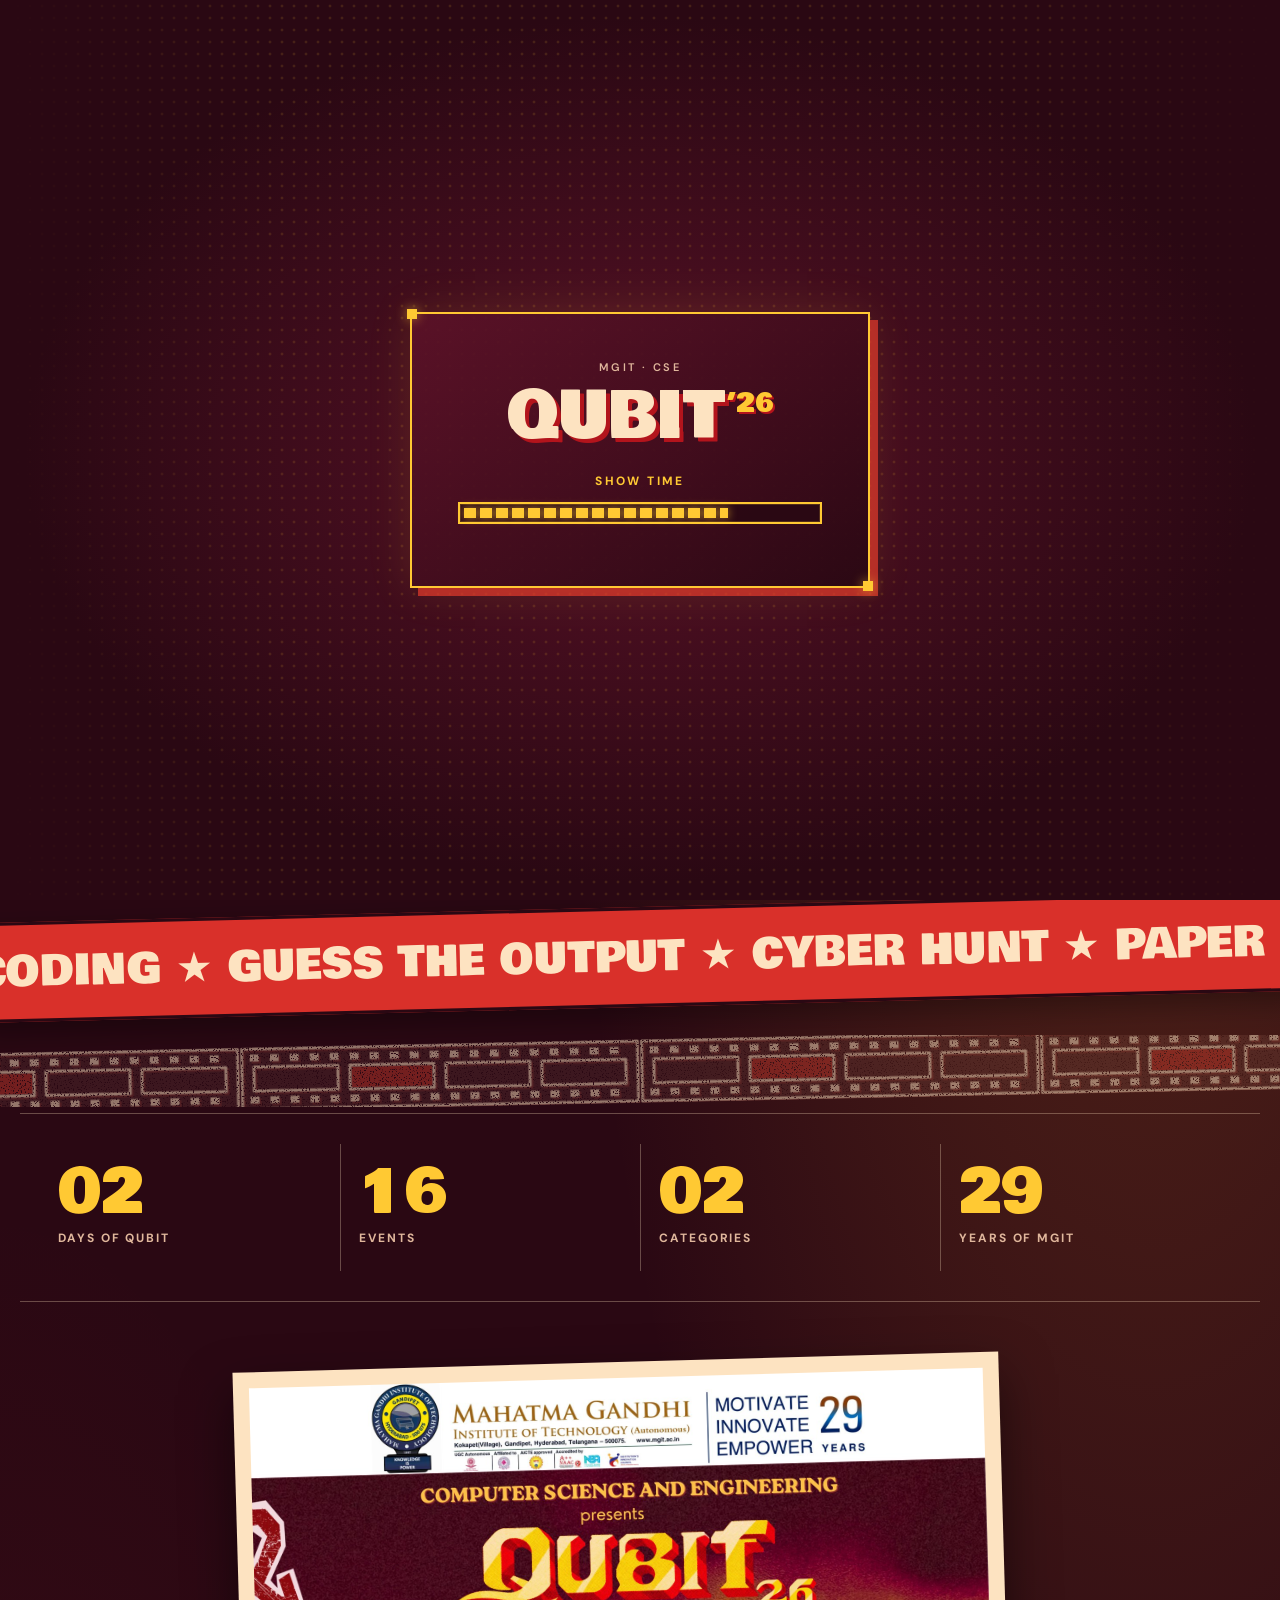
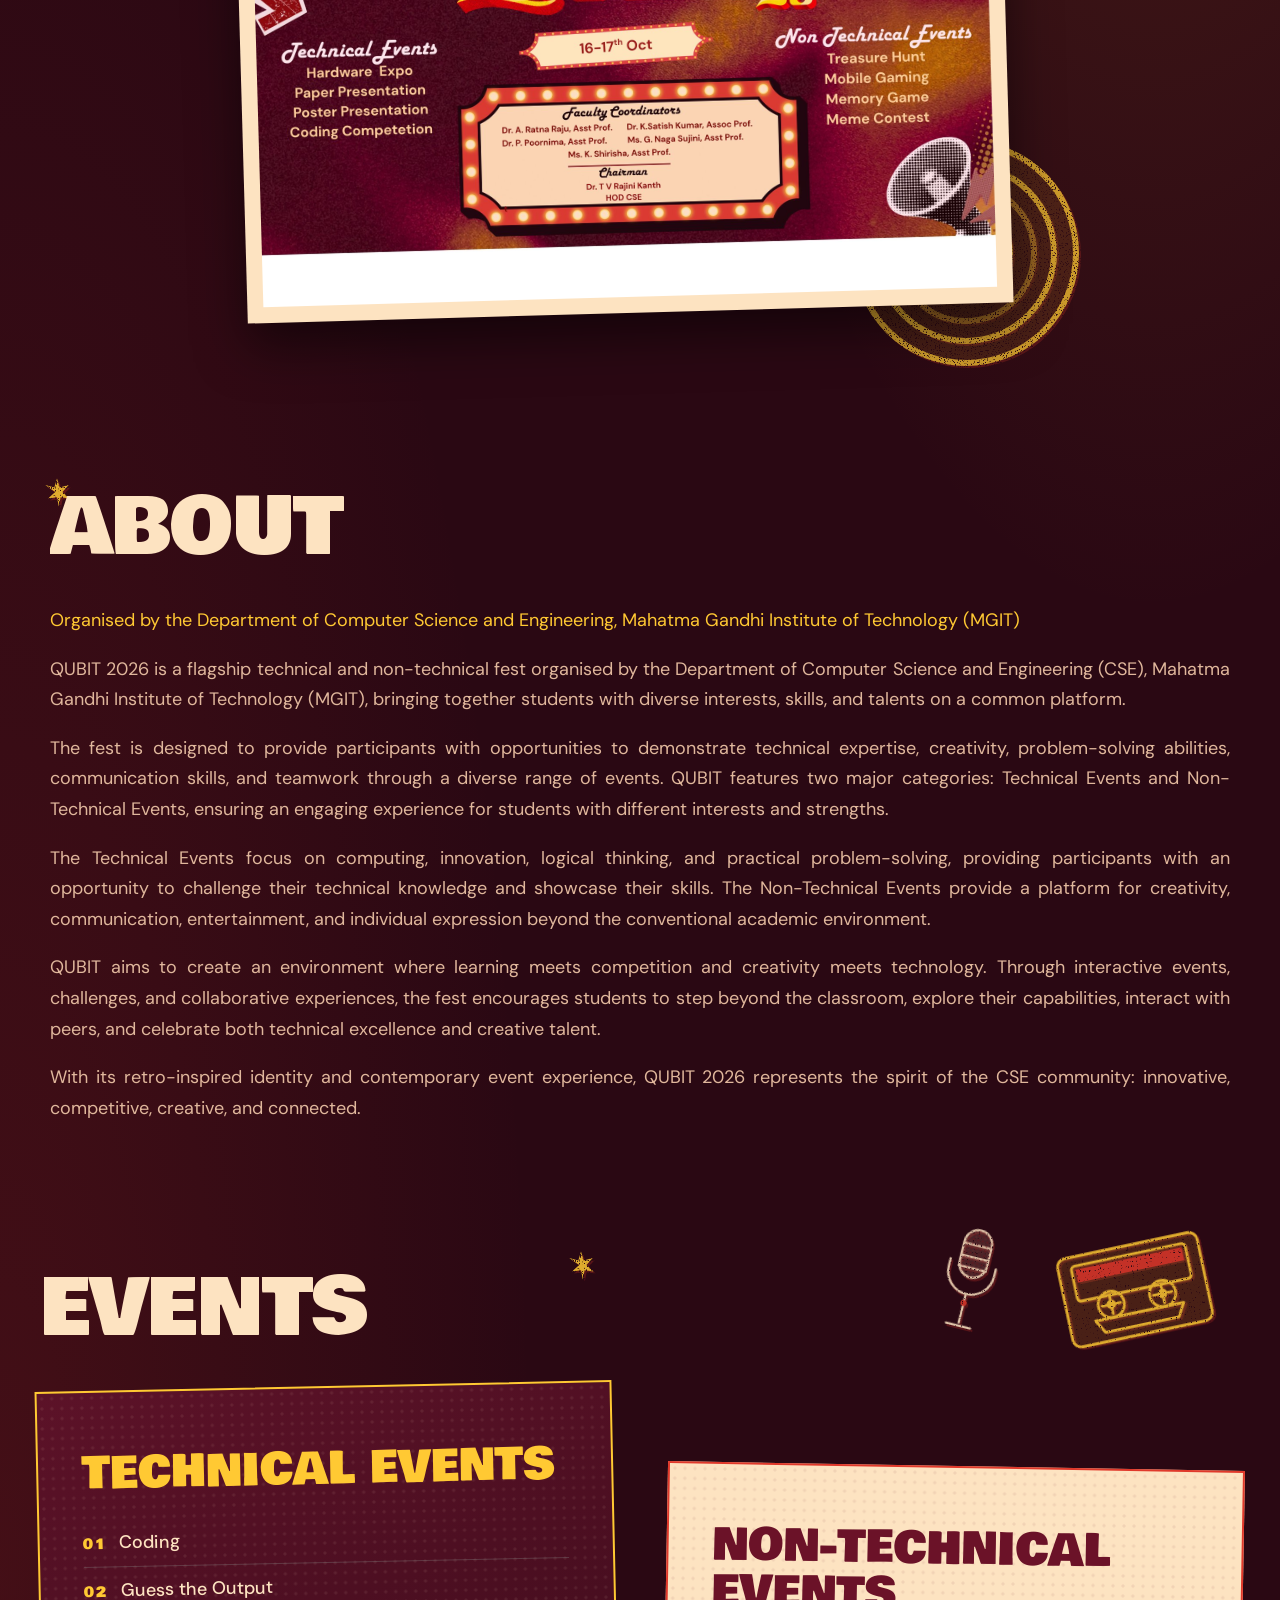
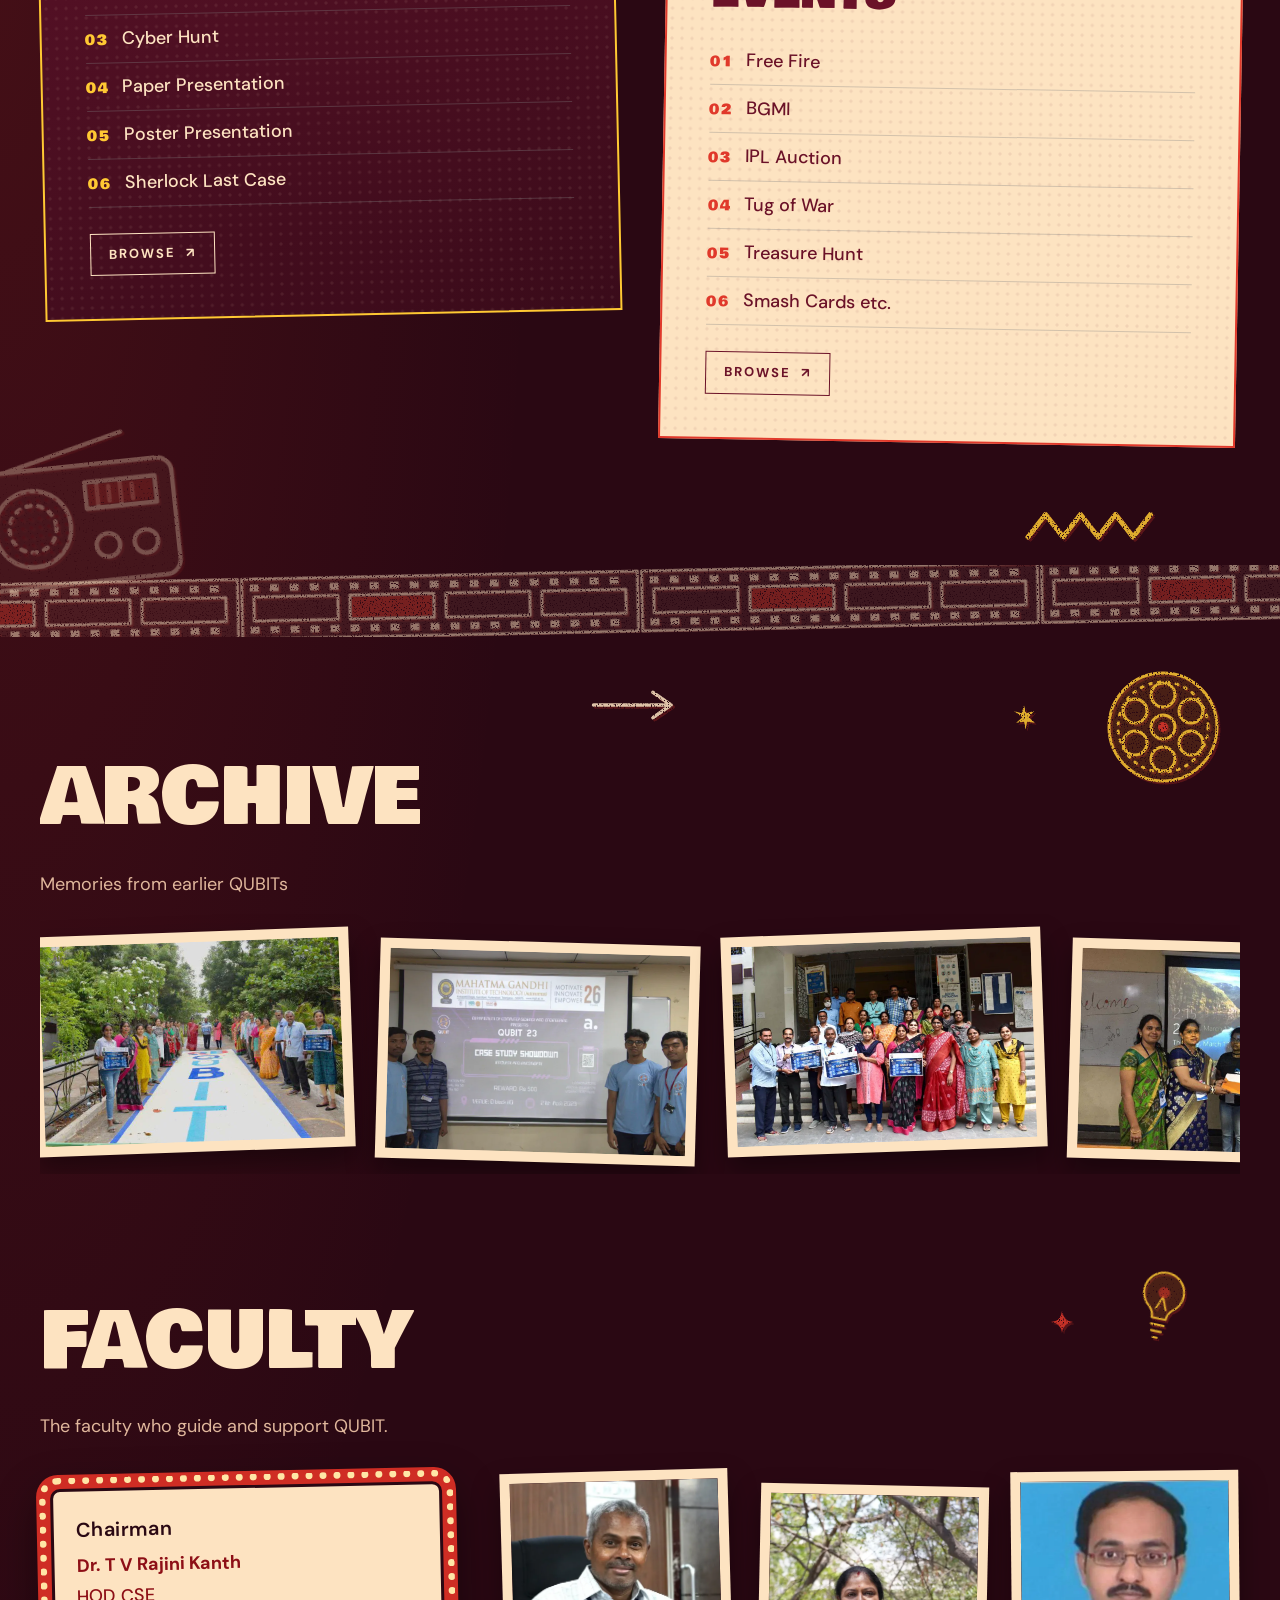
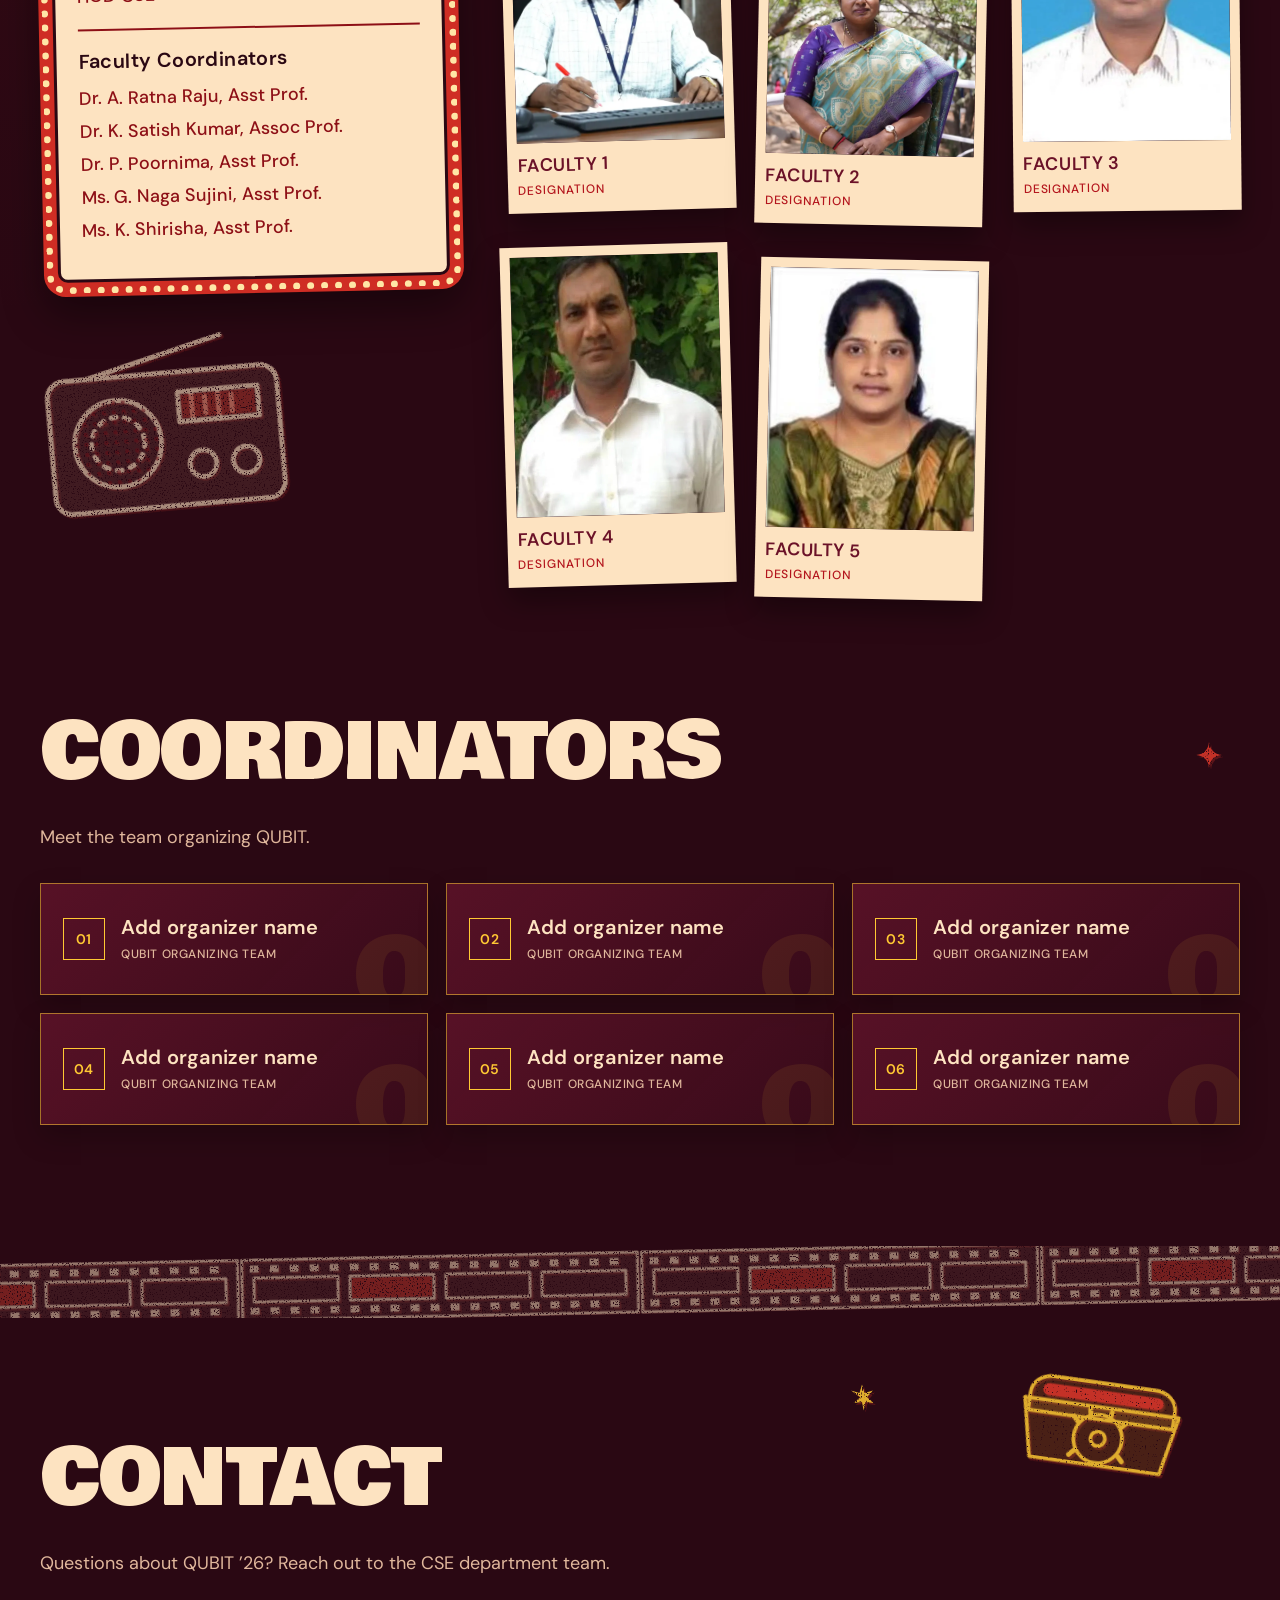
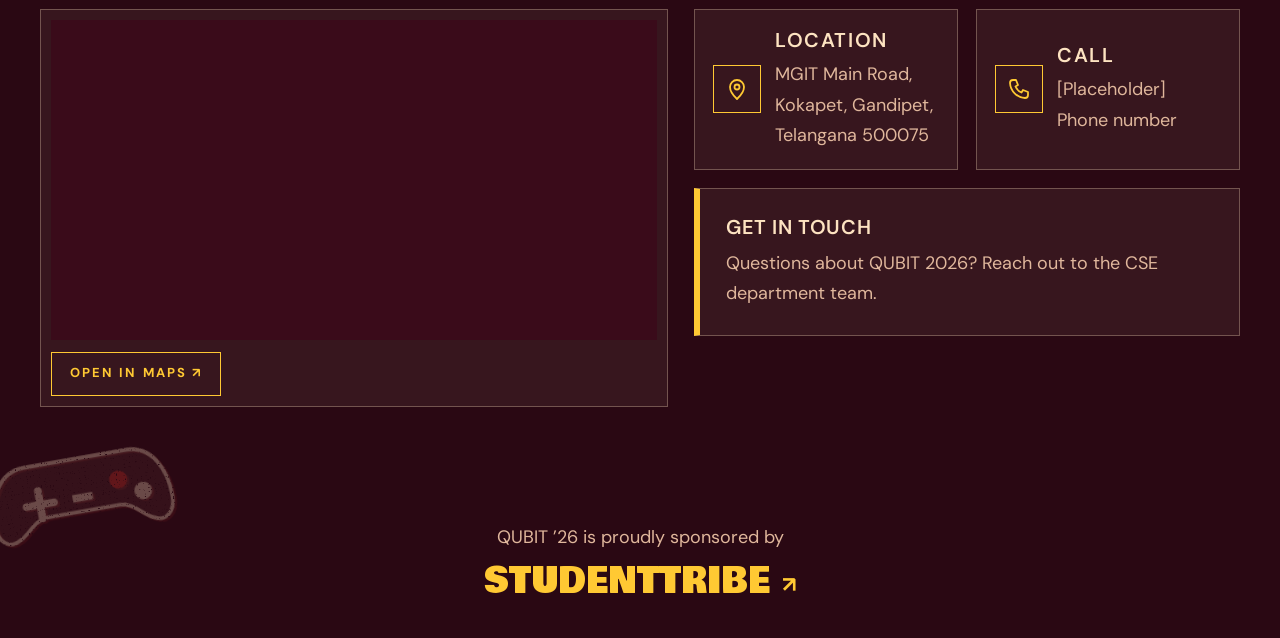
==== source/index.html @ b86c7e02 "initial commit" ====
<!DOCTYPE html>
<html lang="en"><head><meta charset="utf-8">
<meta name="viewport" content="width=device-width, initial-scale=1, viewport-fit=cover">
<title>QUBIT ’26 · MGIT CSE</title>
<meta name="theme-color" content="#2a0813">
<link href="https://fonts.googleapis.com/css2?family=Bowlby+One&family=DM+Sans:wght@400;500;600;700&family=Lobster&display=swap" rel="stylesheet">
<link rel="stylesheet" href="style.css"></head>
<body>
<svg width="0" height="0" style="position:absolute" aria-hidden="true" focusable="false"><defs><pattern id="ht" width="6" height="6" patternUnits="userSpaceOnUse"><circle cx="3" cy="3" r="1.3" fill="#8d0f16" fill-opacity=".55"/></pattern>
<symbol id="tv" viewBox="0 0 160 130"><g class="l"><path d="M80 24L52 4M80 24L112 8"/><rect x="8" y="24" width="144" height="92" rx="12" class="f"/><rect x="20" y="36" width="92" height="68" rx="16"/><path d="M126 46h18M126 56h18M126 66h18M26 116v10M134 116v10"/></g><rect x="22" y="38" width="88" height="64" rx="15" class="h"/><circle cx="135" cy="90" r="6" class="a"/><circle cx="135" cy="106" r="3" class="s"/></symbol>
<symbol id="mic" viewBox="0 0 80 150"><g class="l"><rect x="22" y="8" width="36" height="62" rx="18" class="f"/><path d="M22 28h36M22 44h36M22 58h36M10 52v10a30 30 0 0060 0V52M40 92v38M24 134h32"/></g><rect x="22" y="8" width="36" height="62" rx="18" class="h"/><circle cx="40" cy="104" r="4" class="a"/></symbol>
<symbol id="cas" viewBox="0 0 160 104"><g class="l"><rect x="4" y="4" width="152" height="96" rx="9" class="f"/><rect x="18" y="14" width="124" height="38" rx="4"/><circle cx="52" cy="62" r="14"/><circle cx="108" cy="62" r="14"/><path d="M40 90h80l8-14H32zM52 52v20M42 62h20M108 52v20M98 62h20"/></g><rect x="22" y="18" width="116" height="14" class="a"/><circle cx="52" cy="62" r="5" class="s"/><circle cx="108" cy="62" r="5" class="s"/></symbol>
<symbol id="reel" viewBox="0 0 120 120"><g class="l"><circle cx="60" cy="60" r="54" class="f"/><circle cx="60" cy="60" r="12"/><circle cx="60" cy="28" r="12"/><circle cx="88" cy="44" r="12"/><circle cx="88" cy="76" r="12"/><circle cx="60" cy="92" r="12"/><circle cx="32" cy="76" r="12"/><circle cx="32" cy="44" r="12"/><circle cx="60" cy="60" r="45" style="stroke-dasharray:2 7"/></g><circle cx="60" cy="60" r="5" class="a"/></symbol>
<symbol id="vin" viewBox="0 0 120 120"><g class="l"><circle cx="60" cy="60" r="55" class="f"/><circle cx="60" cy="60" r="44"/><circle cx="60" cy="60" r="34" style="stroke-opacity:.55"/><circle cx="60" cy="60" r="22"/><path d="M24 36a44 44 0 0121-16" style="stroke-width:5"/></g><circle cx="60" cy="60" r="16" class="a"/><circle cx="60" cy="60" r="3" class="s"/></symbol>
<symbol id="strip" viewBox="0 0 400 64"><g class="l"><rect x="2" y="2" width="396" height="60" class="f"/><path d="M10 11h380M10 53h380" style="stroke-width:7;stroke-dasharray:9 11;stroke-linecap:butt"/><rect x="14" y="20" width="84" height="24"/><rect x="110" y="20" width="84" height="24"/><rect x="206" y="20" width="84" height="24"/><rect x="302" y="20" width="84" height="24"/></g><rect x="112" y="22" width="80" height="20" class="a" style="fill-opacity:.7"/></symbol>
<symbol id="rad" viewBox="0 0 150 110"><g class="l"><path d="M30 24L112 4"/><rect x="6" y="24" width="138" height="80" rx="10" class="f"/><circle cx="46" cy="64" r="26"/><circle cx="46" cy="64" r="16" style="stroke-dasharray:3 5"/><rect x="84" y="36" width="48" height="18"/><path d="M92 36v18M100 40v10M108 36v18M116 40v10"/><circle cx="96" cy="80" r="8"/><circle cx="122" cy="80" r="8"/></g><rect x="86" y="38" width="44" height="14" class="a" style="fill-opacity:.5"/><circle cx="46" cy="64" r="26" class="h"/></symbol>
<symbol id="tel" viewBox="0 0 140 100"><g class="l"><path d="M10 40c0-10 8-16 18-16h84c10 0 18 6 18 16v14H10z" class="f"/><path d="M6 44h128l-10 48H16z" class="f"/><circle cx="70" cy="70" r="20"/><circle cx="70" cy="70" r="6"/><path d="M52 58l-4-4M62 52l-1-5M78 52l1-5M88 58l4-4M52 82l-4 4M88 82l4 4" style="stroke-width:4"/></g><rect x="20" y="30" width="100" height="10" rx="5" class="a"/></symbol>
<symbol id="bb" viewBox="0 0 180 104"><g class="l"><path d="M34 22q0-14 14-14h84q14 0 14 14"/><rect x="6" y="22" width="168" height="76" rx="10" class="f"/><circle cx="42" cy="62" r="24"/><circle cx="42" cy="62" r="11"/><circle cx="138" cy="62" r="24"/><circle cx="138" cy="62" r="11"/><rect x="70" y="34" width="40" height="26" rx="3"/><path d="M74 72h32M74 82h32"/></g><circle cx="42" cy="62" r="5" class="a"/><circle cx="138" cy="62" r="5" class="a"/><rect x="74" y="38" width="32" height="10" class="s" style="fill-opacity:.45"/></symbol>
<symbol id="rec" viewBox="0 0 180 130"><g class="l"><path d="M46 28V16q0-9 9-9h70q9 0 9 9v12"/><rect x="6" y="28" width="168" height="96" rx="10" class="f"/><circle cx="52" cy="62" r="25"/><circle cx="52" cy="62" r="8"/><path d="M52 62V41M52 62l18 11M52 62L34 73"/><circle cx="128" cy="62" r="25"/><circle cx="128" cy="62" r="8"/><path d="M128 62V41M128 62l18 11M128 62l-18 11"/><rect x="80" y="36" width="20" height="14" rx="2"/><path d="M85 46l8-6M38 90l30 10h44l30-10"/><rect x="48" y="102" width="20" height="14" rx="2"/><rect x="74" y="102" width="20" height="14" rx="2"/><circle cx="120" cy="109" r="7"/><circle cx="146" cy="109" r="7"/></g><rect x="22" y="102" width="20" height="14" rx="2" class="a"/><circle cx="52" cy="62" r="4" class="a"/><circle cx="128" cy="62" r="4" class="a"/></symbol>
<symbol id="spk" viewBox="0 0 90 130"><g class="l"><rect x="6" y="4" width="78" height="122" rx="8" class="f"/><circle cx="45" cy="86" r="28"/><circle cx="45" cy="86" r="14"/><circle cx="45" cy="30" r="12"/></g><circle cx="45" cy="86" r="28" class="h"/><circle cx="45" cy="86" r="5" class="a"/></symbol>
<symbol id="cam" viewBox="0 0 160 110"><g class="l"><circle cx="40" cy="26" r="20"/><circle cx="84" cy="26" r="20"/><rect x="8" y="46" width="100" height="56" rx="8" class="f"/><path d="M108 58l40-14v58l-40-14z"/><circle cx="52" cy="74" r="16"/></g><circle cx="52" cy="74" r="6" class="a"/><circle cx="40" cy="26" r="6" class="s"/><circle cx="84" cy="26" r="6" class="s"/></symbol>
<symbol id="pc" viewBox="0 0 150 130"><g class="l"><rect x="16" y="4" width="118" height="92" rx="10" class="f"/><rect x="28" y="16" width="94" height="58" rx="8"/><path d="M40 36l12 8-12 8M60 54h20" style="stroke-width:4"/><path d="M28 86h34M112 86h10"/><path d="M4 124v-12h142v12z" class="f"/><path d="M16 118h118" style="stroke-dasharray:8 6"/></g><rect x="28" y="16" width="94" height="58" rx="8" class="h"/><circle cx="104" cy="86" r="3" class="a"/></symbol>
<symbol id="cp" viewBox="0 0 150 94"><g class="l"><rect x="4" y="4" width="142" height="86" rx="9" class="f"/><rect x="16" y="14" width="76" height="44" rx="4"/><circle cx="40" cy="36" r="9"/><circle cx="68" cy="36" r="9"/><circle cx="118" cy="30" r="14"/><path d="M16 70h20M44 70h20M72 70h20M100 70h30"/></g><circle cx="118" cy="30" r="5" class="a"/><circle cx="40" cy="36" r="3" class="s"/><circle cx="68" cy="36" r="3" class="s"/></symbol>
<symbol id="pad" viewBox="0 0 150 90"><g class="l"><path d="M34 16h82c20 0 30 20 30 42 0 12-8 20-18 14-8-4-14-14-24-14H46c-10 0-16 10-24 14C12 78 4 70 4 58c0-22 10-42 30-42z" class="f"/><path d="M42 36v22M31 47h22" style="stroke-width:6"/></g><circle cx="106" cy="38" r="7" class="a"/><circle cx="124" cy="50" r="7" class="s"/><rect x="68" y="44" width="16" height="6" class="s"/></symbol>
<symbol id="bulb" viewBox="0 0 70 110"><g class="l"><path d="M35 6a28 28 0 0116 51c-4 4-6 8-6 14H25c0-6-2-10-6-14A28 28 0 0135 6zM26 71h18M26 80h18M28 89h14M32 98h6" class="f"/><path d="M28 58l7-18 7 18" style="stroke-width:2.5"/></g><circle cx="35" cy="34" r="8" class="a" style="fill-opacity:.6"/></symbol>
<symbol id="star" viewBox="0 0 100 100"><path class="s" d="M50 2l9 30 30-9-21 24 24 21-30-4-6 31-6-31-30 4 24-21L11 23l30 9z"/></symbol>
<symbol id="spark" viewBox="0 0 100 100"><path class="a" d="M50 4q4 42 46 46-42 4-46 46-4-42-46-46 42-4 46-46z"/></symbol>
<symbol id="zig" viewBox="0 0 120 30"><path class="l" d="M4 24l14-18 14 18 14-18 14 18 14-18 14 18 14-18" style="stroke-width:4"/></symbol>
<symbol id="arr" viewBox="0 0 100 40"><path class="l" d="M4 20h86M70 6l20 14-20 14" style="stroke-width:4"/></symbol></defs></svg>
<div id="boot"><div class="boot-panel"><p class="boot-kicker">MGIT · CSE</p><pre>QUBIT<sup>’26</sup></pre><p id="bootx" role="status">LOADING</p><div class="bar" role="progressbar" aria-label="Loading QUBIT ’26" aria-valuemin="0" aria-valuemax="100" aria-valuenow="0"><i id="bari"></i></div></div></div>
<header><a class="logo" href="#home" aria-label="QUBIT home"><img src="logo.png" alt="QUBIT"></a>
<nav id="nav"><a href="#home">Home</a><a href="#events">Events</a><a href="#gallery">Gallery</a><a href="#faculty">Faculty</a><a href="#coordinators">Coordinators</a><a href="#contact">Contact</a></nav>
<button class="menu-btn" id="menuBtn" type="button" aria-label="Open menu" aria-expanded="false" aria-controls="menuPanel"><span></span><span></span><span></span></button>
<div class="menu-panel" id="menuPanel"><a href="#home"><i>01</i>Home<b aria-hidden="true">→</b></a><a href="#events"><i>02</i>Events<b aria-hidden="true">→</b></a><a href="#gallery"><i>03</i>Gallery<b aria-hidden="true">→</b></a><a href="#faculty"><i>04</i>Faculty<b aria-hidden="true">→</b></a><a href="#coordinators"><i>05</i>Coordinators<b aria-hidden="true">→</b></a><a href="#contact"><i>06</i>Contact<b aria-hidden="true">→</b></a></div></header>
<main id="app"></main>
<script src="config.js"></script><script src="app.js"></script>
</body></html>
---- source/style.css ----
/* QUBIT '26 - theme tokens first, everything else follows them */
:root{--bg:#2a0813;--ink:#fde3c1;--mut:#e0b79c;--ac:#ffc933;--ac2:#e8a21d;--red:#e0392b;--red2:#b3141c;--cream:#fde3c1;--line:rgba(253,227,193,.3);--d:"Bowlby One",Impact,sans-serif;--s:"Lobster","Brush Script MT",cursive;--b:"DM Sans",system-ui,sans-serif;--ease:cubic-bezier(.2,.8,.2,1);--spring:cubic-bezier(.34,1.56,.64,1);color-scheme:dark;box-sizing:border-box;padding-top:env(safe-area-inset-top,0px);padding-bottom:env(safe-area-inset-bottom,0px)}
html{scroll-behavior:smooth;scroll-padding-top:calc(env(safe-area-inset-top,0px) + 76px);background:var(--bg)}
*,*:before,*:after{box-sizing:inherit}
body{margin:0;font:400 18px/1.55 var(--b);color:var(--ink);background:radial-gradient(70% 45% at 90% 0,rgba(217,130,43,.3),transparent 70%),radial-gradient(60% 40% at 0 45%,rgba(224,57,43,.14),transparent 70%),var(--bg);overflow-x:hidden}
body:before,body:after{content:"";position:fixed;inset:0;pointer-events:none}
body:before{z-index:90;opacity:.22;mix-blend-mode:overlay;background:url("data:image/svg+xml,%3Csvg xmlns='http://www.w3.org/2000/svg' width='180' height='180'%3E%3Cfilter id='n'%3E%3CfeTurbulence type='fractalNoise' baseFrequency='.85' numOctaves='2' stitchTiles='stitch'/%3E%3CfeColorMatrix values='0 0 0 0 1 0 0 0 0 1 0 0 0 0 1 0 0 0 .9 0'/%3E%3C/filter%3E%3Crect width='180' height='180' filter='url(%23n)'/%3E%3C/svg%3E")}
body:after{z-index:89;background:radial-gradient(120% 90% at 50% 40%,transparent 62%,rgba(0,0,0,.4))}
a{color:inherit;text-decoration:none}
a:focus-visible,button:focus-visible{outline:3px solid var(--ac);outline-offset:3px}
h1,h2,h3,p{margin:0}h1,h2,h3{font:400 1em/.95 var(--d);text-transform:uppercase}
section{max-width:1240px;margin:0 auto;padding:clamp(56px,9vw,120px) 20px}
h2{font-size:clamp(46px,10vw,128px);letter-spacing:-.01em;margin-bottom:.4em}
.mk{overflow:hidden;padding-bottom:.08em}.mk>span{display:block;transform:translateY(108%);transition:transform 1s var(--ease)}.mk.in>span{transform:none}
.rv{opacity:0}.rv.in{opacity:1;animation:rise .9s var(--ease) backwards;animation-delay:calc(var(--i,0)*90ms)}
@keyframes rise{from{opacity:0;translate:0 34px}}
.view{animation:vw .6s var(--ease)}@keyframes vw{from{opacity:0}}
/* boot */
#boot{position:fixed;inset:0;z-index:200;display:grid;place-content:center;padding:24px;background:radial-gradient(ellipse at center,rgba(92,18,40,.92),rgba(42,8,19,.98) 68%),var(--bg);text-align:center;transition:opacity .5s,visibility .5s}
#boot:before{content:"";position:absolute;inset:0;pointer-events:none;opacity:.16;background:radial-gradient(circle,rgba(255,201,51,.8) 1px,transparent 1.8px) 0 0/12px 12px;mask-image:linear-gradient(90deg,transparent,#000 22%,#000 78%,transparent)}
#boot.off{opacity:0;visibility:hidden}
.boot-panel{position:relative;width:min(460px,88vw);padding:clamp(26px,6vw,46px);border:2px solid var(--ac);background:linear-gradient(145deg,rgba(92,18,40,.9),rgba(42,8,19,.95));box-shadow:8px 8px 0 rgba(224,57,43,.72),0 0 42px rgba(255,201,51,.12)}
.boot-panel:before,.boot-panel:after{content:"";position:absolute;width:10px;height:10px;background:var(--ac);box-shadow:0 0 12px rgba(255,201,51,.65)}
.boot-panel:before{top:-5px;left:-5px}.boot-panel:after{right:-5px;bottom:-5px}
.boot-kicker,.boot-footer{color:var(--mut);font:600 11px/1.4 var(--b);letter-spacing:.22em;text-transform:uppercase}
#boot pre{margin:9px 0 24px;color:var(--ink);font:400 clamp(40px,9vw,64px)/1 var(--d);text-shadow:4px 4px 0 var(--red2);white-space:pre-wrap}
#bootx{min-height:18px;margin:0 0 12px;color:var(--ac);font:700 12px/1.5 var(--b);letter-spacing:.2em}
.bar{width:100%;height:22px;padding:4px;margin:0 auto 16px;border:2px solid var(--ac);background:rgba(42,8,19,.9);box-shadow:inset 0 0 0 1px rgba(255,201,51,.18)}
.bar i{display:block;height:100%;width:0;background:repeating-linear-gradient(90deg,var(--ac) 0 12px,transparent 12px 16px);filter:drop-shadow(0 0 5px rgba(255,201,51,.65))}
.boot-footer{margin:0;color:rgba(224,183,156,.76);font-size:10px}
@media(max-width:700px),(max-height:500px) and (orientation:landscape){#boot{inset:auto;top:0;left:0;width:100vw;height:100vh;height:100dvh;display:flex;align-items:center;justify-content:center;padding:max(env(safe-area-inset-top,0px),env(safe-area-inset-bottom,0px)) max(env(safe-area-inset-left,0px),env(safe-area-inset-right,0px))}}
/* header */
header{position:sticky;top:env(safe-area-inset-top,0px);z-index:9;display:flex;align-items:center;gap:14px;padding:6px 18px;background:rgba(42,8,19,.94);border-bottom:1px solid var(--line)}
.logo{display:block;line-height:0}.logo img{display:block;height:52px;width:auto;mix-blend-mode:screen}
nav{display:flex;overflow-x:auto;margin-left:auto;scrollbar-width:none}
nav a{position:relative;padding:10px 12px;font:600 12px/1.4 var(--b);letter-spacing:.1em;text-transform:uppercase;white-space:nowrap;color:var(--mut);transition:color .2s}
nav a:after{content:"";position:absolute;left:12px;right:12px;bottom:4px;height:2px;background:var(--ac);transform:scaleX(0);transform-origin:left;transition:transform .35s var(--ease)}
nav a:hover,nav a.on{color:var(--ac)}nav a:hover:after,nav a.on:after{transform:none}
.btn,.tg{display:inline-block;border:1.5px solid var(--ac);color:var(--ac);background:transparent;font:700 13px var(--b);letter-spacing:.16em;text-transform:uppercase;padding:11px 18px;min-height:44px;cursor:pointer;transition:.25s}
.btn:hover,.btn.on,.tg:hover{background:var(--ac);color:var(--bg)}
.tg{padding:9px 14px;min-height:40px;white-space:nowrap}
.back{display:inline-flex;align-items:center;gap:9px;margin-bottom:22px;padding:11px 16px;min-height:44px;border:1.5px solid var(--ac);background:rgba(255,201,51,.08);box-shadow:3px 3px 0 rgba(224,57,43,.65);font-weight:700;font-size:13px;letter-spacing:.12em;text-transform:uppercase;color:var(--ac);transition:background .25s,color .25s,transform .25s,box-shadow .25s}
.back:hover{background:var(--ac);color:var(--bg);text-decoration:none;transform:translate(-1px,-1px);box-shadow:5px 5px 0 rgba(224,57,43,.65)}
/* hero */
.hero{position:relative;max-width:1280px;min-height:calc(100svh - 66px);display:grid;grid-template-columns:repeat(12,1fr);column-gap:16px;align-content:center;padding-block:40px 70px}
.eyebrow{grid-column:1/-1;justify-self:center;width:100%;text-align:center;font:400 clamp(15px,2.4vw,26px)/1.1 var(--d);color:var(--ac);text-transform:uppercase}
.eyebrow em{display:block;margin-top:6px;font:400 clamp(24px,3.6vw,40px) var(--s);text-transform:none;color:var(--ink)}
.ttl{grid-column:1/-1;display:flex;align-items:flex-start;position:relative;z-index:2;margin:6px 0 0}
.q{font:400 clamp(92px,24vw,330px)/.84 var(--d);letter-spacing:-.02em;background:repeating-linear-gradient(115deg,#ffd43b 0 .09em,#fff1bf .09em .15em);-webkit-background-clip:text;background-clip:text;color:transparent;filter:drop-shadow(.025em .025em 0 #e0261c) drop-shadow(.05em .05em 0 #9d111a) drop-shadow(.075em .075em 0 #2a0610)}
.yr{align-self:flex-start;margin:.06em 0 0 .04em;font:400 clamp(30px,6vw,78px)/.85 var(--d);color:#ffc933;text-shadow:3px 3px 0 #b3141c}
.ticket{grid-column:6/9;justify-self:center;margin-top:clamp(34px,4.5vw,62px);position:relative;z-index:3;text-align:center;padding:16px 46px;background:var(--cream);color:#8d0f16;border:4px dotted #e0392b;transform:rotate(-3deg);-webkit-mask:radial-gradient(circle 15px at 0 50%,#0000 98%,#000) left/51% 100% no-repeat,radial-gradient(circle 15px at 100% 50%,#0000 98%,#000) right/51% 100% no-repeat;mask:radial-gradient(circle 15px at 0 50%,#0000 98%,#000) left/51% 100% no-repeat,radial-gradient(circle 15px at 100% 50%,#0000 98%,#000) right/51% 100% no-repeat}
.ticket small{display:block;font-size:11px;font-weight:700;letter-spacing:.3em;text-transform:uppercase}.ticket b{display:block;font:400 clamp(30px,4.4vw,56px)/1 var(--d);white-space:nowrap;letter-spacing:-.04em}.ticket b sup{font-size:.34em;vertical-align:super;line-height:0;margin:0 .04em;display:inline-block;letter-spacing:0}
.hc{display:block;padding-top:18px;border-top:1px solid var(--line);margin-top:30px}
.hc-tech{grid-column:1/6}.hc-non{grid-column:9/-1;margin-top:70px}
.hc h2{font:400 clamp(32px,4.2vw,56px)/1.05 var(--s);text-transform:none;letter-spacing:0;margin:0 0 8px;transition:color .3s,translate .5s var(--spring)}
.hc ul{margin:0 0 14px;padding:0;list-style:none;font-size:clamp(17px,1.9vw,22px);color:var(--mut)}.hc li{padding:2px 0}
.hc:hover h2{color:var(--ac);translate:8px 0}
.cd{grid-column:1/9;display:flex;gap:16px;margin-top:56px;flex-wrap:wrap}
.cd div{position:relative;min-width:96px;padding:14px 16px 12px;border:1.5px solid rgba(255,201,51,.55);text-align:center;background:linear-gradient(145deg,rgba(255,201,51,.12),rgba(224,57,43,.08));box-shadow:0 0 14px rgba(255,201,51,.14),inset 0 0 12px rgba(255,201,51,.06)}
.cd div:before{content:"";position:absolute;top:-4px;left:50%;width:5px;height:5px;border-radius:50%;background:#fff1bf;box-shadow:0 0 6px 2px rgba(255,201,51,.85);transform:translateX(-50%)}
.cd b{display:block;font:400 clamp(36px,5vw,52px)/1 var(--d);color:var(--ac);text-shadow:0 0 12px rgba(255,201,51,.38)}.cd small{font-size:12px;font-weight:700;letter-spacing:.16em;text-transform:uppercase;color:var(--mut)}
.cdmsg{font:400 30px var(--d);color:var(--ac);text-shadow:0 0 12px rgba(255,201,51,.4)}
.halftone{position:absolute;top:2%;right:-4%;width:min(38vw,440px);aspect-ratio:1;pointer-events:none;background:radial-gradient(circle,var(--ac) 1.6px,#0000 2.3px) 0 0/12px 12px;opacity:.3;-webkit-mask:radial-gradient(circle,#000 15%,#0000 70%);mask:radial-gradient(circle,#000 15%,#0000 70%)}
.burst{display:none}@keyframes spin{to{transform:rotate(360deg)}}
.band{overflow:hidden;background:#d9302a;color:#fde3c1;transform:rotate(-1.4deg) scale(1.04);margin:10px 0 30px;padding:14px 0;border-block:3px solid #2a0813;box-shadow:0 10px 30px rgba(0,0,0,.35)}
.bt{display:flex;width:max-content;animation:mq 45s linear infinite}.bt span{white-space:nowrap;padding-right:.6em;font:400 clamp(22px,3.4vw,40px) var(--d);text-transform:uppercase}@keyframes mq{to{transform:translateX(-50%)}}
.stats{display:grid;grid-template-columns:repeat(4,1fr);padding-block:30px;border-block:1px solid var(--line)}
.stats div{padding:20px 18px;border-left:1px solid var(--line)}.stats div:first-child{border-left:0}
.stats b{display:block;font:400 clamp(48px,9vw,120px)/.9 var(--d);color:var(--ac)}.stats small{font-size:12px;font-weight:700;letter-spacing:.16em;text-transform:uppercase;color:var(--mut)}
@media(max-width:700px){.stats{grid-template-columns:1fr 1fr}.stats div:nth-child(3){border-left:0}}
/* poster + about */
.about{display:block}
.pw{position:relative;padding-right:34px}
.print{margin:0;padding:clamp(8px,1.4vw,16px);background:var(--cream);box-shadow:0 22px 50px rgba(0,0,0,.5);transform:rotate(-1.6deg);transition:transform .6s var(--spring)}.print:hover{transform:rotate(0) scale(1.01)}.print img{display:block;width:100%;height:auto}
.vt{position:absolute;right:0;top:50%;writing-mode:vertical-rl;transform:translateY(-50%) rotate(180deg);font-size:12px;font-weight:700;letter-spacing:.3em;text-transform:uppercase;color:var(--mut)}
.clip{clip-path:inset(0 0 100% 0);transition:clip-path 1.2s var(--ease)}.clip.in{clip-path:inset(-60px)}
.landing-poster{display:grid;place-items:center;padding-block:clamp(24px,5vw,60px)}.landing-poster .pw{width:min(100%,800px)}
.ab h2{font-size:clamp(44px,7vw,96px)}.sub{color:var(--ac);font:400 17px/1.55 var(--b);margin:0 0 22px}
.ab{max-width:1180px;margin:0 auto}
.ab p{margin:0 0 18px;color:var(--mut);font:400 17px/1.7 var(--b);text-align:justify;letter-spacing:0;word-spacing:0}
.ab p.sub{color:var(--ac)}
.ab .lede{font-size:inherit;font-weight:400;color:var(--mut)}
/* events */
.cats{display:grid;gap:34px;grid-template-columns:1fr;perspective:1200px}@media(min-width:800px){.cats{grid-template-columns:1fr 1fr;gap:46px}.cat.non{margin-top:80px}}
.cat{display:block;position:relative;overflow:hidden;padding:clamp(24px,3.4vw,44px);transition:transform .7s var(--spring),box-shadow .4s}
.cat.tech{align-self:start;background:linear-gradient(160deg,#5c1228,#3a0b1a);border:2px solid #ffc933;color:#fde3c1;transform:rotate(-1.2deg)}
.cat.non{background:#fde3c1;border:2px solid #e0392b;color:#6b1228;transform:rotate(1deg)}
.cat:before,.card:before{content:"";position:absolute;inset:0;pointer-events:none;background:radial-gradient(circle,currentColor 1.3px,#0000 1.9px) 0 0/10px 10px;opacity:.08;transition:transform .8s var(--ease),opacity .4s}
.cat:hover{transform:rotate(0) scale(1.03);box-shadow:0 26px 50px rgba(0,0,0,.45)}.cat:hover:before,.card:hover:before{transform:scale(1.2);opacity:.16}
.cat small{position:relative;font-size:12px;font-weight:700;letter-spacing:.2em;text-transform:uppercase;opacity:.8}
.cat h3{position:relative;font-size:clamp(30px,4.1vw,52px);margin:14px 0 22px}.tech h3{color:#ffc933}
.cat h3 .nowrap{white-space:nowrap}
.cat ul{position:relative;margin:0 0 26px;padding:0;list-style:none}.cat li{display:flex;gap:14px;align-items:baseline;padding:10px 0;border-bottom:1px solid rgba(128,128,128,.35);font:500 18px/1.5 var(--b)}
.cat li i{font:400 14px var(--d);font-style:normal;color:#ffc933}.non li i{color:#e0392b}
.go{position:relative;display:inline-flex;gap:10px;padding:10px 18px;border:1.5px solid currentColor;font-weight:700;font-size:13px;letter-spacing:.16em;text-transform:uppercase;transition:.3s}
.tech:hover .go{background:#ffc933;color:#3a0b1a;border-color:#ffc933}.non:hover .go{background:#b3141c;color:#fde3c1;border-color:#b3141c}
/* event cards */
.tabs{display:flex;gap:10px;flex-wrap:wrap;margin:0 0 44px}
.grid{display:grid;gap:26px;grid-template-columns:repeat(6,1fr);perspective:1200px}
.card{position:relative;overflow:hidden;min-height:230px;padding:22px;display:flex;flex-direction:column;justify-content:space-between;grid-column:span 3;transition:transform .7s var(--spring),box-shadow .4s,opacity .3s,scale .5s var(--spring)}
.card:nth-child(4n+1){transform:rotate(-1.3deg)}.card:nth-child(4n+2){margin-top:44px;transform:rotate(1deg)}.card:nth-child(4n+3){grid-column:span 2;transform:rotate(.7deg)}.card:nth-child(4n+4){grid-column:span 4;margin-top:-18px;transform:rotate(-.8deg)}
.c0{background:#fde3c1;color:#8d0f16;border:2px solid #8d0f16}.c1{background:#5c1228;color:#ffc933;border:2px solid #ffc933}.c2{background:#ffc933;color:#4a0a17;border:2px solid #4a0a17}.c3{background:#d9302a;color:#fde3c1;border:2px solid #fde3c1}
.card .num{position:relative;font:400 14px var(--d);letter-spacing:.1em;opacity:.8}.card h3{position:relative;font-size:clamp(30px,4vw,52px);transition:translate .5s var(--spring)}
.ex{position:relative;z-index:3;align-self:flex-start;padding:9px 16px;border:1.5px solid currentColor;font-weight:700;font-size:13px;letter-spacing:.16em;text-transform:uppercase;transition:.3s}
.cover{position:absolute;inset:0;z-index:2}
.card:hover{transform:rotate(1.5deg) scale(1.05);box-shadow:0 28px 50px rgba(0,0,0,.5);z-index:3}.card:hover h3{translate:8px 0}
.grid:hover .card:not(:hover){opacity:.82;scale:.985}
.c0:hover .ex{background:#8d0f16;color:#fde3c1}.c1:hover .ex{background:#ffc933;color:#5c1228}.c2:hover .ex{background:#4a0a17;color:#ffc933}.c3:hover .ex{background:#fde3c1;color:#d9302a}
@media(max-width:700px){.grid{grid-template-columns:1fr}.card,.card:nth-child(n){grid-column:auto;margin-top:0;min-height:170px}.card:nth-child(even){margin-left:18px;margin-right:-4px}}
/* detail */
.event-heading{max-width:1000px;margin:8px auto 30px;text-align:center}
.event-heading h1{font-size:clamp(42px,7.5vw,100px);color:var(--ac);margin:10px 0 14px}
.bigpost{max-width:560px;margin:0 auto}.bigpost svg{display:block;width:100%;height:auto}
.poster-trigger{display:block;width:100%;padding:0;border:0;background:transparent;cursor:zoom-in}.poster-trigger img{display:block;width:100%;height:auto}
.poster-dialog{max-width:min(92vw,900px);max-height:94svh;padding:10px;border:0;background:var(--cream);box-shadow:0 22px 60px rgba(0,0,0,.7)}
.poster-dialog::backdrop{background:rgba(15,3,8,.86);backdrop-filter:blur(4px)}
.poster-dialog form{display:flex;justify-content:flex-end;margin-bottom:8px}.poster-close{padding:8px 12px;border:1.5px solid #8d0f16;background:#fde3c1;color:#8d0f16;font:700 13px var(--b);cursor:pointer}
.poster-dialog>img{display:block;width:auto;max-width:100%;max-height:calc(94svh - 64px);margin:auto}
.tag{font:400 clamp(24px,3vw,34px) var(--s)}
.sec{margin-top:44px;padding-top:22px;border-top:1px solid var(--line)}.sec h3{font-size:clamp(26px,3.4vw,40px);color:var(--ac);margin-bottom:16px}.sec p{max-width:70ch;margin-bottom:10px;color:var(--mut)}
.dim{opacity:.7}.ib{display:grid;gap:14px;grid-template-columns:repeat(auto-fit,minmax(200px,1fr))}.ib div{padding:12px 16px;border:1.5px solid var(--line);font-weight:700;font-size:20px}
.ib small{display:block;margin-bottom:4px;font-size:11px;font-weight:700;letter-spacing:.2em;text-transform:uppercase;color:var(--mut)}
.prize{padding:20px 24px;border:2px solid var(--ac)}.prize p{margin:6px 0;font:400 26px var(--d);color:var(--ink)}
.box{background:rgba(253,227,193,.06);border:1.5px solid var(--line)}
.reg{display:inline-block;padding:16px 36px;background:#ffc933;color:#3d0a18;border:3px solid #2a0813;box-shadow:6px 6px 0 #e0392b;font:400 26px var(--d);text-transform:uppercase;transition:.2s}.reg:hover{translate:-2px -2px;box-shadow:9px 9px 0 #e0392b}.reg:active{translate:4px 4px;box-shadow:2px 2px 0 #e0392b}
/* archive */
.archive-controls{margin:-6px 0 14px}.archive-note{display:block;max-width:60ch;color:var(--mut);font:400 17px/1.55 var(--b);letter-spacing:0;text-transform:none}
.archive-viewport{overflow-x:auto;overscroll-behavior-inline:contain;scrollbar-width:thin;scrollbar-color:var(--ac2) #0000;padding:18px 8px 22px}
.archive-track,.archive-set{display:flex;align-items:stretch;gap:26px;width:max-content}.archive-set{flex:none}
.tile{display:flex;flex-direction:column;gap:0;flex:none;width:clamp(240px,30vw,320px);padding:10px;background:#fde3c1;color:#6b1228;box-shadow:0 14px 28px rgba(0,0,0,.4);transition:transform .5s var(--spring)}
.tile:nth-child(odd){transform:rotate(-2deg)}.tile:nth-child(even){transform:rotate(1.6deg) translateY(10px)}.tile:hover{transform:rotate(0) scale(1.05)}
.archive-photo{display:block;overflow:hidden;aspect-ratio:3/2;background:#2a0813}.archive-photo img{display:block;width:100%;height:100%;object-fit:cover;transition:transform .6s var(--ease)}.tile:hover img{transform:scale(1.06)}
.archive-caption{display:grid;gap:2px;font:700 13px/1.2 var(--b);letter-spacing:.1em;text-transform:uppercase}.archive-caption small{font-size:11px;color:#b3141c}.archive-empty{padding:24px;color:var(--mut)}
/* people */
.section-intro{max-width:60ch;margin:-8px 0 30px;color:var(--mut);font:400 17px/1.55 var(--b)}
.fgrid{display:grid;gap:44px;grid-template-columns:1fr}@media(min-width:960px){.fgrid{grid-template-columns:4fr 7fr;align-items:start}}
.marq{position:relative;padding:14px;background:#cf2d24;border-radius:22px;transform:rotate(-1.2deg);box-shadow:0 18px 40px rgba(0,0,0,.4)}
.marq:before{content:"";position:absolute;inset:3px;border-radius:19px;border:7px dotted #ffe6a6;pointer-events:none}
.mi{padding:26px 22px;background:#fde3c1;color:#8d0f16;border:3px solid #2a0813;border-radius:10px}
.mi h3{font:600 20px/1.3 var(--b);letter-spacing:.02em;text-transform:none;color:#2a0813;margin-bottom:8px}.mi ul{list-style:none;margin:0 0 6px;padding:0}.mi li{padding:3px 0;font:500 16px/1.5 var(--b)}.mi hr{border:0;border-top:2px solid #8d0f16;margin:18px 0}.mi p{font:500 16px/1.5 var(--b)}
.people{display:grid;gap:34px 26px;grid-template-columns:repeat(auto-fill,minmax(190px,1fr))}.people.fac{grid-template-columns:repeat(auto-fill,minmax(220px,1fr))}
.organizer-grid{display:grid;gap:18px;grid-template-columns:repeat(3,minmax(0,1fr))}
.organizer-card{position:relative;display:flex;align-items:center;gap:16px;min-height:112px;overflow:hidden;padding:22px;background:linear-gradient(135deg,rgba(92,18,40,.9),rgba(58,11,26,.85));border:1px solid rgba(255,201,51,.55);box-shadow:0 12px 26px rgba(0,0,0,.22)}
.organizer-index{display:grid;place-items:center;flex:none;width:42px;height:42px;border:1px solid var(--ac);color:var(--ac);font:600 14px/1 var(--b);letter-spacing:.04em}
.organizer-card h3{position:relative;z-index:1;margin-bottom:5px;color:var(--ink);font:600 15px/1.4 var(--b);text-transform:none;letter-spacing:.01em}
.organizer-card p{position:relative;z-index:1;color:var(--mut);font:500 12px/1.5 var(--b);letter-spacing:.05em;text-transform:uppercase}
.organizer-mark{position:absolute;right:-7px;bottom:-30px;color:rgba(255,201,51,.08);font:400 100px/.9 var(--d);pointer-events:none}
.person{margin:0;padding:10px 10px 14px;background:#fde3c1;color:#6b1228;box-shadow:0 14px 28px rgba(0,0,0,.35);transition:transform .5s var(--spring)}
.person:nth-child(3n+1){transform:rotate(-1.6deg)}.person:nth-child(3n+2){transform:rotate(1.2deg) translateY(14px)}.person:nth-child(3n){transform:rotate(-.6deg)}.person:hover{transform:rotate(0) scale(1.04)}
.av{display:block;aspect-ratio:4/5;overflow:hidden;background:#2a0813}.av img{display:block;width:100%;height:100%;object-fit:cover;object-position:center top;transition:transform .6s var(--ease)}.person:hover .av img{transform:scale(1.05)}
.person figcaption{display:grid;gap:3px;padding-top:10px}.person b{font:600 16px/1.4 var(--b);letter-spacing:.03em;text-transform:uppercase}.person span{font:500 12px/1.5 var(--b);letter-spacing:.08em;text-transform:uppercase;color:#b3141c}
/* contact */
#contact>h2{font-size:clamp(44px,8vw,96px)}
#contact>.section-intro,.ci p,.git p{font-size:clamp(15px,1.35vw,17px);line-height:1.6}
.cwrap{display:grid;gap:26px;grid-template-columns:1fr}@media(min-width:860px){.cwrap{grid-template-columns:1.15fr 1fr}}
.cmap{display:flex;flex-direction:column;gap:12px;padding:10px;min-height:380px}.cmap iframe{flex:1;width:100%;min-height:320px;border:0;background:#3a0b1a}.cmap .btn{align-self:flex-start}
.cinfo{display:grid;gap:18px;grid-template-columns:repeat(auto-fit,minmax(220px,1fr))}.ci{display:flex;gap:14px;align-items:center;padding:18px}
.ci svg{width:48px;height:48px;padding:11px;flex:none;border:1.5px solid var(--ac);fill:none;stroke:var(--ac);stroke-width:1.8;stroke-linecap:round;stroke-linejoin:round}
.ci h3{font:600 clamp(15px,1.3vw,17px)/1.3 var(--b);letter-spacing:.08em;margin-bottom:6px}.git h3{font:600 clamp(21px,2vw,26px)/1.2 var(--b);letter-spacing:.03em;margin-bottom:8px}.ci p{color:var(--mut)}.ci a{text-decoration:underline}.git{margin-top:18px;padding:26px;border-left:6px solid var(--ac)}.git p{color:var(--mut)}
.sponsor{max-width:1240px;margin:0 auto;padding:0 20px 36px;text-align:center}
.sponsor p{margin-bottom:8px;color:var(--mut);font:400 clamp(16px,1.8vw,20px)/1.5 var(--b);letter-spacing:0}
.sponsor a{color:var(--ac);font:400 clamp(24px,3vw,34px)/1.2 var(--d);text-transform:uppercase;transition:color .2s}
.sponsor a:hover{color:var(--ink)}
.sponsor a span{font:700 .65em var(--b)}
@media(max-width:900px){.organizer-grid{grid-template-columns:repeat(2,minmax(0,1fr))}}
@media(max-width:520px){.organizer-grid{grid-template-columns:1fr}.organizer-card{min-height:96px;padding:18px}}
@media(max-width:819px){.hero{display:block;padding-top:24px}.ticket{display:block;width:max-content;margin:-4px 0 10px 4px}.cd{margin-top:40px}}
@media(max-width:700px){header{position:sticky;top:env(safe-area-inset-top,0px);gap:8px;padding:4px 8px}.logo{flex:none}.logo img{height:42px}header nav{flex:1;min-width:0;overflow-x:auto;overflow-y:hidden;overscroll-behavior-x:contain;-webkit-overflow-scrolling:touch;touch-action:pan-x}header nav a{flex:0 0 auto;padding:10px 8px;font-size:11px;letter-spacing:.06em}}
@media(prefers-reduced-motion:reduce){*,*:before,*:after{animation:none!important;transition:none!important}.rv{opacity:1}.mk>span{transform:none}.clip{clip-path:none}}
.lp h2,.dtl h2{font-size:clamp(40px,7vw,92px)}
/* retro decor: one collection, thin outlines, cream/gold/burgundy + red accent, printed texture */
:root{--dec:#fde3c1;--dgold:#ffc933}
section{position:relative;isolation:isolate}
.l,.l *{fill:none;stroke:currentColor;stroke-width:3;stroke-linejoin:round;stroke-linecap:round}.l .f{fill:currentColor;fill-opacity:.14}
.s{fill:currentColor}.a{fill:var(--da)}.h{fill:url(#ht)}
.dec{position:absolute;z-index:-1;height:auto;overflow:visible;color:var(--dc,var(--dec));--da:#e0392b;opacity:var(--o,.85);rotate:var(--r,0deg);-webkit-mask:url("data:image/svg+xml,%3Csvg xmlns='http://www.w3.org/2000/svg' width='220' height='220'%3E%3Cfilter id='f'%3E%3CfeTurbulence type='fractalNoise' baseFrequency='.75' numOctaves='2' seed='4'/%3E%3CfeColorMatrix values='0 0 0 0 0 0 0 0 0 0 0 0 0 0 0 0 0 0 -9 6.3'/%3E%3C/filter%3E%3Crect width='220' height='220' filter='url(%23f)'/%3E%3C/svg%3E") 0 0/220px 220px;mask:url("data:image/svg+xml,%3Csvg xmlns='http://www.w3.org/2000/svg' width='220' height='220'%3E%3Cfilter id='f'%3E%3CfeTurbulence type='fractalNoise' baseFrequency='.75' numOctaves='2' seed='4'/%3E%3CfeColorMatrix values='0 0 0 0 0 0 0 0 0 0 0 0 0 0 0 0 0 0 -9 6.3'/%3E%3C/filter%3E%3Crect width='220' height='220' filter='url(%23f)'/%3E%3C/svg%3E") 0 0/220px 220px;filter:drop-shadow(2px 2px 0 rgba(224,57,43,.3));transition:scale .6s var(--spring),rotate .6s var(--spring),filter .4s}
.dec:hover{scale:1.07;rotate:calc(var(--r,0deg) + 4deg);filter:drop-shadow(2px 2px 0 rgba(224,57,43,.45)) brightness(1.12) contrast(1.08)}
.fl{animation:fl 8s ease-in-out infinite}@keyframes fl{50%{transform:translateY(-14px)}}
.spin{animation:sp 70s linear infinite}@keyframes sp{to{transform:rotate(360deg)}}
.pul{animation:pu 3.6s ease-in-out infinite}@keyframes pu{50%{opacity:.35;transform:scale(.85)}}
.dr{animation:dr 14s ease-in-out infinite}@keyframes dr{50%{transform:translate(14px,-8px)}}
.dec.st{position:relative;z-index:auto;display:block}.cdi{z-index:0;--dc:currentColor;pointer-events:none}
.sep{position:relative;left:50%;width:100vw;height:72px;overflow:hidden;margin:6px 0 6px -50vw}.sep .dec{left:-2%;top:4px;width:104%;z-index:auto;--o:.5;--r:-1.2deg}
#about,#gallery,#faculty{padding-bottom:clamp(36px,5vw,64px)}
#events,#faculty,#coordinators{padding-top:clamp(36px,5vw,64px)}
#about>div>h2,#events>h2,#gallery>h2,#faculty>h2,#coordinators>h2,#contact>h2{font-size:clamp(38px,7vw,88px)}
.ab{position:relative}.ab>.dec.lg{display:none}.rs{margin-top:40px}
@media(max-width:700px){.lg{display:none}.q{font-size:clamp(58px,19vw,155px)}.yr{font-size:clamp(26px,6vw,42px)}.tvh{right:-14%!important;top:12%!important;width:56vw!important;--o:.28!important}.sep{height:54px}}

/* ===================== RESPONSIVE LAYER ===================== */
html{-webkit-text-size-adjust:100%;text-size-adjust:100%;overflow-x:clip;max-width:100%}
body{overflow-x:clip;max-width:100%;min-width:0}
main{display:block;max-width:100%;overflow-x:clip}
img,svg,video,canvas,iframe{max-width:100%}
h1,h2,h3,p,li,a,figcaption,small,b,span{overflow-wrap:break-word;word-wrap:break-word}
.halftone{right:0;width:min(38vw,440px)}
.sep{left:0;width:100%;margin:6px 0;overflow:hidden}
section,.hero{width:100%}
.ticket{max-width:100%}
.cinfo>*,.cwrap>*,.fgrid>*,.cats>*,.grid>*{min-width:0}
.ci p,.ci a{overflow-wrap:anywhere}

/* touch devices: no sticky hover states, no dimming of siblings */
@media(hover:none){
 .card:hover,.cat:hover,.tile:hover,.person:hover,.print:hover{box-shadow:inherit}
 .card:hover{transform:none;z-index:auto}.card:nth-child(4n+1):hover{transform:rotate(-1.3deg)}.card:nth-child(4n+2):hover{transform:rotate(1deg)}.card:nth-child(4n+3):hover{transform:rotate(.7deg)}.card:nth-child(4n+4):hover{transform:rotate(-.8deg)}
 .grid:hover .card:not(:hover){opacity:1;scale:1}
 .cat.tech:hover{transform:rotate(-1.2deg)}.cat.non:hover{transform:rotate(1deg)}
 .tile:hover{transform:none}.tile:nth-child(odd):hover{transform:rotate(-2deg)}.tile:nth-child(even):hover{transform:rotate(1.6deg) translateY(10px)}
 .person:hover{transform:none}.person:nth-child(3n+1):hover{transform:rotate(-1.6deg)}.person:nth-child(3n+2):hover{transform:rotate(1.2deg) translateY(14px)}.person:nth-child(3n):hover{transform:rotate(-.6deg)}
 .print:hover{transform:rotate(-1.6deg)}.bigpost.print:hover{transform:rotate(-1.6deg)}
 .hc:hover h2{translate:0 0;color:inherit}.dec:hover{scale:1;rotate:var(--r,0deg)}
 .card:active{scale:.985}.cat:active,.btn:active,.back:active,.ex:active{opacity:.85}
 .card:hover h3{translate:0 0}
}

/* ---------- tablets & small laptops ---------- */
@media(max-width:1024px){
 section{padding-inline:clamp(16px,4vw,28px)}
 .ticket{grid-column:5/10}
 .hc-tech{grid-column:1/7}.hc-non{grid-column:7/-1;margin-top:40px}
 .cat.non{margin-top:0}
}

/* ---------- navigation: every link always visible in a fixed-feel sticky bar ---------- */
html{scroll-padding-top:calc(env(safe-area-inset-top,0px) + 64px)}
@media(max-width:820px){
 header{position:sticky;top:0;flex-wrap:nowrap;align-items:center;gap:10px;padding:4px max(12px,env(safe-area-inset-right,0px)) 4px max(12px,env(safe-area-inset-left,0px));background:rgba(42,8,19,.97);-webkit-backdrop-filter:blur(8px);backdrop-filter:blur(8px);box-shadow:0 6px 18px rgba(0,0,0,.35)}
 .logo{flex:none}.logo img{height:40px}
 header nav{flex:1;min-width:0;margin:0;display:flex;justify-content:space-between;gap:2px;overflow-x:auto;overflow-y:hidden;scrollbar-width:none;touch-action:pan-x;-webkit-overflow-scrolling:touch}
 header nav::-webkit-scrollbar{display:none}
 header nav a{flex:1 1 auto;text-align:center;padding:14px 6px;min-height:44px;font-size:11px;letter-spacing:.06em}
 header nav a:after{left:6px;right:6px;bottom:7px}
 header nav a.on{color:var(--ac)}
}
@media(max-width:560px){
 html{scroll-padding-top:calc(env(safe-area-inset-top,0px) + 92px)}
 header{flex-wrap:wrap;gap:0;padding-block:5px 0}
 .logo{flex:0 0 100%;display:flex;justify-content:center}.logo img{height:34px}
 header nav{flex:0 0 100%;width:100%;justify-content:space-between;gap:0;border-top:1px solid var(--line)}
 header nav a{flex:1 1 auto;padding:13px 1px 14px;font-size:clamp(8px,2.5vw,12px);letter-spacing:.015em;font-weight:700}
 header nav a:after{left:14%;right:14%;bottom:6px}
}
/* ---------- phones & small tablets ---------- */
@media(max-width:700px){
 body{font-size:16px}
 section{padding:clamp(40px,11vw,60px) max(16px,env(safe-area-inset-left,0px)) clamp(40px,11vw,60px) max(16px,env(safe-area-inset-right,0px))}
 section.sponsor{padding:0 16px 32px}
 h2,#about>div>h2,#events>h2,#gallery>h2,#faculty>h2,#coordinators>h2,#contact>h2,.ab h2,.lp h2,.dtl h2,#contact>h2{font-size:clamp(28px,10.2vw,64px)}
 .lp h2{font-size:clamp(26px,9vw,56px)}
 .event-heading{margin:4px auto 22px}.event-heading h1{font-size:clamp(28px,9.4vw,60px);line-height:1.02}
 .tag{font-size:clamp(20px,6vw,28px)}
 /* hero */
 .hero{min-height:auto;padding-block:28px 40px}
 .eyebrow{font-size:clamp(13px,4.2vw,18px)}.eyebrow em{font-size:clamp(22px,7vw,30px)}
 .q{font-size:clamp(58px,21.5vw,150px)}.yr{font-size:clamp(22px,7vw,40px)}
 .ticket{width:auto;max-width:calc(100% - 8px);margin:6px auto 8px;padding:14px clamp(26px,9vw,40px);-webkit-mask:none;mask:none;clip-path:polygon(0 0,100% 0,100% 100%,0 100%)}
 .ticket b{font-size:clamp(22px,7.6vw,38px);white-space:normal;letter-spacing:-.02em}
 .ticket small{font-size:10px;letter-spacing:.24em}
 .cd{display:grid;grid-template-columns:repeat(4,minmax(0,1fr));gap:8px;margin-top:30px}
 .cd div{min-width:0;padding:12px 4px 10px}
 .cd b{font-size:clamp(24px,8vw,36px)}.cd small{display:block;font-size:clamp(9px,2.6vw,11px);letter-spacing:.08em}
 .cdmsg{grid-column:1/-1;font-size:clamp(20px,6vw,28px);text-align:center}
 .cd:has(.cdmsg){display:block}
 .halftone{width:46vw;top:0}
 .band{margin:8px 0 22px;padding:10px 0;transform:rotate(-1.2deg) scale(1.02)}.bt span{font-size:clamp(18px,5.4vw,26px)}
 .stats{grid-template-columns:1fr 1fr;padding-block:18px}
 .stats div{padding:16px 12px}.stats div:nth-child(odd){border-left:0}.stats div:nth-child(n+3){border-top:1px solid var(--line)}
 .stats b{font-size:clamp(40px,14vw,72px)}.stats small{font-size:11px;letter-spacing:.1em}
 /* poster */
 .landing-poster{padding-block:20px}.pw{padding-right:0}.vt{display:none}
 .print{padding:8px;transform:rotate(-1deg)}
 /* about */
 .ab p{font-size:16px;line-height:1.65;text-align:left;hyphens:auto}.sub{font-size:15px}
 /* events */
 .cats{gap:26px}.cat{padding:22px 18px;transform:none!important}.cat.tech{transform:rotate(-.6deg)!important}.cat.non{transform:rotate(.6deg)!important}
 .cat h3{font-size:clamp(26px,8.4vw,40px);margin:10px 0 16px}.cat li{font-size:16px;padding:9px 0}
 .tabs{gap:8px;margin-bottom:26px}.tabs .btn{flex:1 1 auto;text-align:center;padding:11px 12px;font-size:12px;letter-spacing:.1em}
 .grid{gap:18px}.card,.card:nth-child(n){margin:0!important;min-height:150px;padding:18px}
 .card h3{font-size:clamp(24px,8vw,38px);padding-right:52px}
 .card:nth-child(4n+1){transform:rotate(-.8deg)}.card:nth-child(4n+2){transform:rotate(.6deg)}.card:nth-child(4n+3){transform:rotate(.4deg)}.card:nth-child(4n+4){transform:rotate(-.5deg)}
 .back{margin-bottom:16px}
 /* archive */
 .tile{width:clamp(210px,68vw,280px)}.archive-track,.archive-set{gap:18px}
 .archive-viewport{padding:14px 4px 18px}
 .archive-note{font-size:15px}
 /* people */
 .fgrid{gap:30px}.marq{padding:10px;border-radius:18px}.marq:before{border-width:5px;inset:2px;border-radius:16px}.mi{padding:20px 16px}
 .people,.people.fac{grid-template-columns:repeat(2,minmax(0,1fr));gap:26px 14px}
 .person{padding:7px 7px 10px}.person b{font-size:13px}.person span{font-size:10.5px;letter-spacing:.05em}
 .section-intro{font-size:15px}
 .organizer-card{padding:16px}.organizer-mark{font-size:80px}
 /* contact */
 .cmap{min-height:0;padding:8px}.cmap iframe{min-height:260px;height:300px}.cmap .btn{align-self:stretch;text-align:center}
 .cinfo{grid-template-columns:1fr;gap:14px}.ci{padding:14px;gap:12px}.ci svg{width:42px;height:42px;padding:9px}
 .git{padding:18px;border-left-width:5px}
 .sponsor a{font-size:clamp(20px,6.4vw,30px)}
 /* detail */
 .bigpost{max-width:100%}.sec{margin-top:30px;padding-top:18px}.sec h3{font-size:clamp(22px,7vw,32px)}
 .ib{grid-template-columns:1fr}.ib div{font-size:17px}
 .prize{padding:14px 16px}.prize p{font-size:clamp(18px,5.6vw,24px)}
 .reg{display:block;width:100%;text-align:center;padding:15px 18px;font-size:clamp(20px,6vw,26px);box-shadow:5px 5px 0 #e0392b}
 .poster-dialog{max-width:94vw;width:94vw;padding:8px}
 /* decorations never push layout */
 .tvh{right:-8%!important;width:44vw!important}
}

/* ---------- very small phones (<=380px) ---------- */
@media(max-width:380px){
 header{padding:2px 10px}.logo img{height:40px}
 .tabs .btn{padding:10px 8px;font-size:11px}
 .cd{gap:6px}
 .ticket{padding-inline:22px}
 .people,.people.fac{gap:22px 10px}
 .organizer-index{width:36px;height:36px}
}

/* ---------- short landscape phones ---------- */
@media(max-height:480px) and (orientation:landscape){
 .hero{min-height:auto}
 .boot-panel{padding:16px 22px}#boot pre{margin:4px 0 12px;font-size:clamp(30px,9vh,44px)}
 header.open nav{max-height:60svh;overflow-y:auto}
}

/* ---------- boot / intro: always centred, never cropped ---------- */
#boot{width:100%;height:100vh;height:100dvh;inset:auto;top:0;left:0;display:flex;align-items:center;justify-content:center;padding:max(16px,env(safe-area-inset-top,0px)) max(16px,env(safe-area-inset-right,0px)) max(16px,env(safe-area-inset-bottom,0px)) max(16px,env(safe-area-inset-left,0px));overflow:hidden}
.boot-panel{width:min(460px,100%);max-width:100%;margin:0 auto;box-shadow:min(8px,2vw) min(8px,2vw) 0 rgba(224,57,43,.72),0 0 42px rgba(255,201,51,.12)}
#boot pre{font-size:clamp(32px,11vw,64px);max-width:100%;overflow-wrap:anywhere}
.boot-kicker{font-size:clamp(9px,2.8vw,11px);letter-spacing:clamp(.12em,1vw,.22em)}

/* ---------- font-metric safety (wide display font) ---------- */
@media(min-width:701px) and (max-width:1100px){.q{font-size:clamp(92px,21vw,330px)}.yr{font-size:clamp(30px,5.4vw,78px)}.ticket b{font-size:clamp(30px,5vw,56px)}}
@media(max-width:700px){.cat h3 .nowrap{white-space:normal;overflow-wrap:anywhere}.cat h3{font-size:clamp(24px,7.8vw,38px)}}

/* ---------- menu button + overlay panel (opens in place, never moves the page) ---------- */
.menu-btn,.menu-panel{display:none}
@media(max-width:820px){
 .logo{order:1}header nav{order:2}
 .menu-btn{order:3;display:flex;flex:none;flex-direction:column;justify-content:center;align-items:center;gap:5px;width:44px;height:44px;margin-right:-8px;padding:0;border:0;background:transparent;cursor:pointer;-webkit-tap-highlight-color:transparent}
 .menu-btn span{display:block;width:24px;height:2.5px;background:var(--ac);border-radius:2px;transition:transform .3s var(--ease),opacity .2s}
 header.open .menu-btn span:nth-child(1){transform:translateY(7.5px) rotate(45deg)}
 header.open .menu-btn span:nth-child(2){opacity:0}
 header.open .menu-btn span:nth-child(3){transform:translateY(-7.5px) rotate(-45deg)}
 .menu-panel{display:flex;flex-direction:column;position:absolute;top:100%;left:0;right:0;z-index:8;max-height:calc(100svh - 100%);max-height:min(70svh,460px);overflow-y:auto;overscroll-behavior:contain;padding:6px max(14px,env(safe-area-inset-right,0px)) 10px max(14px,env(safe-area-inset-left,0px));background:rgba(42,8,19,.98);border-bottom:2px solid var(--ac);box-shadow:0 18px 30px rgba(0,0,0,.5);opacity:0;visibility:hidden;translate:0 -8px;pointer-events:none;transition:opacity .22s,translate .28s var(--ease),visibility 0s .28s}
 header.open .menu-panel{opacity:1;visibility:visible;translate:0 0;pointer-events:auto;transition:opacity .22s,translate .28s var(--ease),visibility 0s}
 .menu-panel a{display:flex;align-items:center;gap:14px;min-height:52px;padding:0 4px;border-bottom:1px solid rgba(253,227,193,.12);font:700 15px/1 var(--b);letter-spacing:.14em;text-transform:uppercase;color:var(--ink)}
 .menu-panel a:last-child{border-bottom:0}
 .menu-panel a i{font:400 13px var(--d);font-style:normal;color:var(--ac);opacity:.8;min-width:1.6em}
 .menu-panel a b{margin-left:auto;color:var(--ac);font:700 16px var(--b);transition:translate .25s var(--ease)}
 .menu-panel a.on{color:var(--ac)}.menu-panel a:active{background:rgba(255,201,51,.1)}
}
@media(max-width:560px){
 .logo{flex:1;justify-content:flex-start}
 .menu-btn{order:2;margin-right:-10px}
 html{scroll-padding-top:calc(env(safe-area-inset-top,0px) + 98px)}
 header nav{order:3}
}

/* ---------- requested tweaks: 2-line date ticket, full-bleed strips, justified About ---------- */
.sep{position:relative;left:50%;width:100vw;max-width:none;margin:6px 0 6px -50vw;overflow:hidden}
.ticket{width:max-content;max-width:100%}
.ticket b{display:block;white-space:nowrap}
.ticket b .dl{display:block;white-space:nowrap;line-height:1.02}
.ab p,.ab p.sub{text-align:justify;text-justify:inter-word;text-align-last:left;-webkit-hyphens:auto;hyphens:auto;hyphenate-limit-chars:6 3 3;word-spacing:0}

/* ---------- ticket: exactly two lines (label + date on one line) ---------- */
.ticket b{display:block;white-space:nowrap;letter-spacing:-.02em;font-size:clamp(24px,2.7vw,42px);line-height:1.05}
.ticket b .dl{display:inline;white-space:nowrap;line-height:inherit}
@media(min-width:701px) and (max-width:1100px){.ticket b{font-size:clamp(26px,4.2vw,44px)}}
@media(max-width:700px){.ticket{padding-inline:clamp(16px,5vw,30px)}.ticket b{font-size:clamp(16px,7.4vw,38px);letter-spacing:-.02em}}

/* ================= TYPE SCALE (all sections & pages except the Home hero) =================
   heading   : section titles + page titles
   subheading: display titles inside sections (categories, event cards, detail sections)
   sub-small : small bold titles (faculty/coordinator/contact blocks)
   body      : paragraphs, lists, intros
   caption   : tiny labels                                                                  */
:root{--t-h:clamp(44px,6.1vw,88px);--t-sh:clamp(30px,3.4vw,44px);--t-sh2:20px;--t-body:18px;--t-lh:1.7;--t-cap:12px}
@media(max-width:700px){:root{--t-h:clamp(28px,9vw,44px);--t-sh:clamp(22px,7vw,30px);--t-sh2:17px;--t-body:16px;--t-lh:1.65;--t-cap:12px}}

html body :is(#about,#events,#gallery,#faculty,#coordinators,#contact,.lp) h2,
html body .dtl .event-heading h1{font-size:var(--t-h);line-height:1.02}

html body :is(#events .cat,.lp .card,.dtl .sec) h3{font-size:var(--t-sh);line-height:1.08}

html body :is(#faculty,#coordinators,#contact) h3{font-size:var(--t-sh2);line-height:1.25}

html body :is(#about p,#events .cat li,#gallery .archive-note,#faculty p,#faculty li,#coordinators .organizer-card .organizer-body,#contact .ci p,#contact .git p,.dtl .sec p,.sponsor-note,.section-intro,.person b){font-size:var(--t-body)}
html body :is(#about p,#gallery .archive-note,#faculty p,#contact .ci p,#contact .git p,.dtl .sec p,.sponsor-note,.section-intro){line-height:var(--t-lh)}
html body :is(.person span,#coordinators .organizer-card p){font-size:var(--t-cap)}

/* ---------- date ticket: smaller (text size inside reduced, still readable) ---------- */
.ticket{padding-inline:clamp(26px,2.6vw,38px)}
.ticket b{font-size:clamp(20px,2vw,30px)}
@media(min-width:701px) and (max-width:1100px){.ticket b{font-size:clamp(20px,3.1vw,28px)}}
@media(max-width:700px){.ticket{padding-inline:clamp(16px,5vw,26px)}.ticket b{font-size:clamp(15px,5.3vw,24px)}}

/* ================= requested tweaks ================= */
/* 1) DM Sans for all body text on every page (headings/numbers keep the display font) */
:root{--b:"DM Sans","Helvetica Neue",Arial,sans-serif}
html body,html body button,html body input,html body textarea,html body select{font-family:var(--b)}
html body :is(p:not(.eyebrow):not(.cdmsg):not(.tag),li,small:not(.cdl),figcaption,label,dd,dt,.sub,.section-intro,.archive-note,.sponsor-note,.person b,.person span,.dim,.box,.ib div,.nav a,header nav a,.menu-panel a,.tabs .btn,.btn,.ex,.back){font-family:var(--b)}

/* 2) date ticket: smaller */
.ticket{padding-block:12px;padding-inline:clamp(20px,2vw,30px)}
.ticket b{font-size:clamp(16px,1.45vw,22px)}
@media(min-width:701px) and (max-width:1100px){.ticket b{font-size:clamp(16px,2.3vw,21px)}}
@media(max-width:700px){.ticket{padding-block:10px;padding-inline:clamp(14px,4vw,20px)}.ticket b{font-size:clamp(13px,4.3vw,18px)}}

/* 3) countdown: one box, units separated by ":" */
.cd{display:flex}
.cd .cdbox{display:inline-flex;align-items:flex-start;justify-content:center;gap:clamp(6px,1.2vw,14px);min-width:0;padding:16px clamp(16px,2vw,28px) 12px}
.cd .cu{display:flex;flex-direction:column;align-items:center;min-width:clamp(52px,5vw,72px)}
.cd .cc{font:400 clamp(30px,4.2vw,46px)/1 var(--d);font-style:normal;color:var(--ac);opacity:.75;text-shadow:0 0 12px rgba(255,201,51,.38);padding-top:.12em}
.cd .cu b{font-size:clamp(34px,4.6vw,50px)}.cd .cu small{margin-top:6px}
@media(max-width:700px){
 .cd{display:block;margin-top:30px}
 .cd .cdbox{display:flex;width:100%;justify-content:space-between;gap:2px;padding:14px clamp(8px,3vw,16px) 10px}
 .cd .cu{flex:1 1 0;min-width:0}
 .cd .cu b{font-size:clamp(24px,8.6vw,38px)}
 .cd .cu small{font-size:clamp(8.5px,2.5vw,11px);letter-spacing:.06em;margin-top:5px}
 .cd .cc{font-size:clamp(20px,6.6vw,30px);padding-top:.16em;flex:none}
}

/* 4) tape recorder decoration (Home hero) */
.rec-h{z-index:-1}
@media(max-width:819px){.rec-h{right:5%!important;bottom:7%!important;top:auto!important;left:auto!important;width:clamp(120px,16vw,170px)!important}}
@media(max-width:700px){.rec-h{right:2%!important;bottom:calc(70px + 21.7vw)!important;width:clamp(70px,22vw,104px)!important;--o:.55!important}}

/* ---------- date ticket: larger on desktop/laptop only (mobile & tablet unchanged) ---------- */
@media(min-width:1101px){
.ticket{grid-column:5/10;padding-block:22px;padding-inline:clamp(56px,5vw,88px);border-width:5px}
.ticket small{font-size:clamp(13px,1.05vw,17px);margin-bottom:6px}
.ticket b{font-size:clamp(30px,2.9vw,48px)}
}

/* ---------- film strip divider: tiled so it always spans the full width ---------- */
.sep{position:relative;left:50%;width:100vw;max-width:none;height:72px;margin:6px 0 6px -50vw;overflow:hidden}
.sep .sep-in{position:absolute;left:50%;top:4px;display:flex;width:max-content;translate:-50% 0;rotate:-1.2deg}
.sep .sep-in .dec{position:static;flex:none;width:auto;height:64px;left:auto;top:auto;rotate:none;--o:.5;z-index:auto}
@media(max-width:700px){.sep{height:54px}.sep .sep-in{top:3px}.sep .sep-in .dec{height:48px}}

/* ---------- loader: ’26 as superscript to QUBIT ---------- */
#boot pre sup{font-size:.4em;line-height:0;vertical-align:super;position:relative;top:-.1em;margin-left:.06em;color:var(--ac);text-shadow:2px 2px 0 var(--red2);letter-spacing:0}

/* ---------- hero decorations: desktop hides the mobile set; mobile swaps the tape recorder for themed retro icons ---------- */
.hero .mh{display:none}
@media(max-width:700px){
.hero .rec-h{display:none!important}
.hero .mh{display:block!important;z-index:-1}
}

/* ---------- stats numbers: smaller on tablet/desktop (mobile unchanged) ---------- */
@media(min-width:701px){.stats b{font-size:clamp(40px,4.6vw,68px);line-height:1}}

/* ---------- stats numbers: smaller on phones too ---------- */
@media(max-width:700px){.stats b{font-size:clamp(30px,10.5vw,46px);line-height:1}.stats div{padding:14px 12px}}
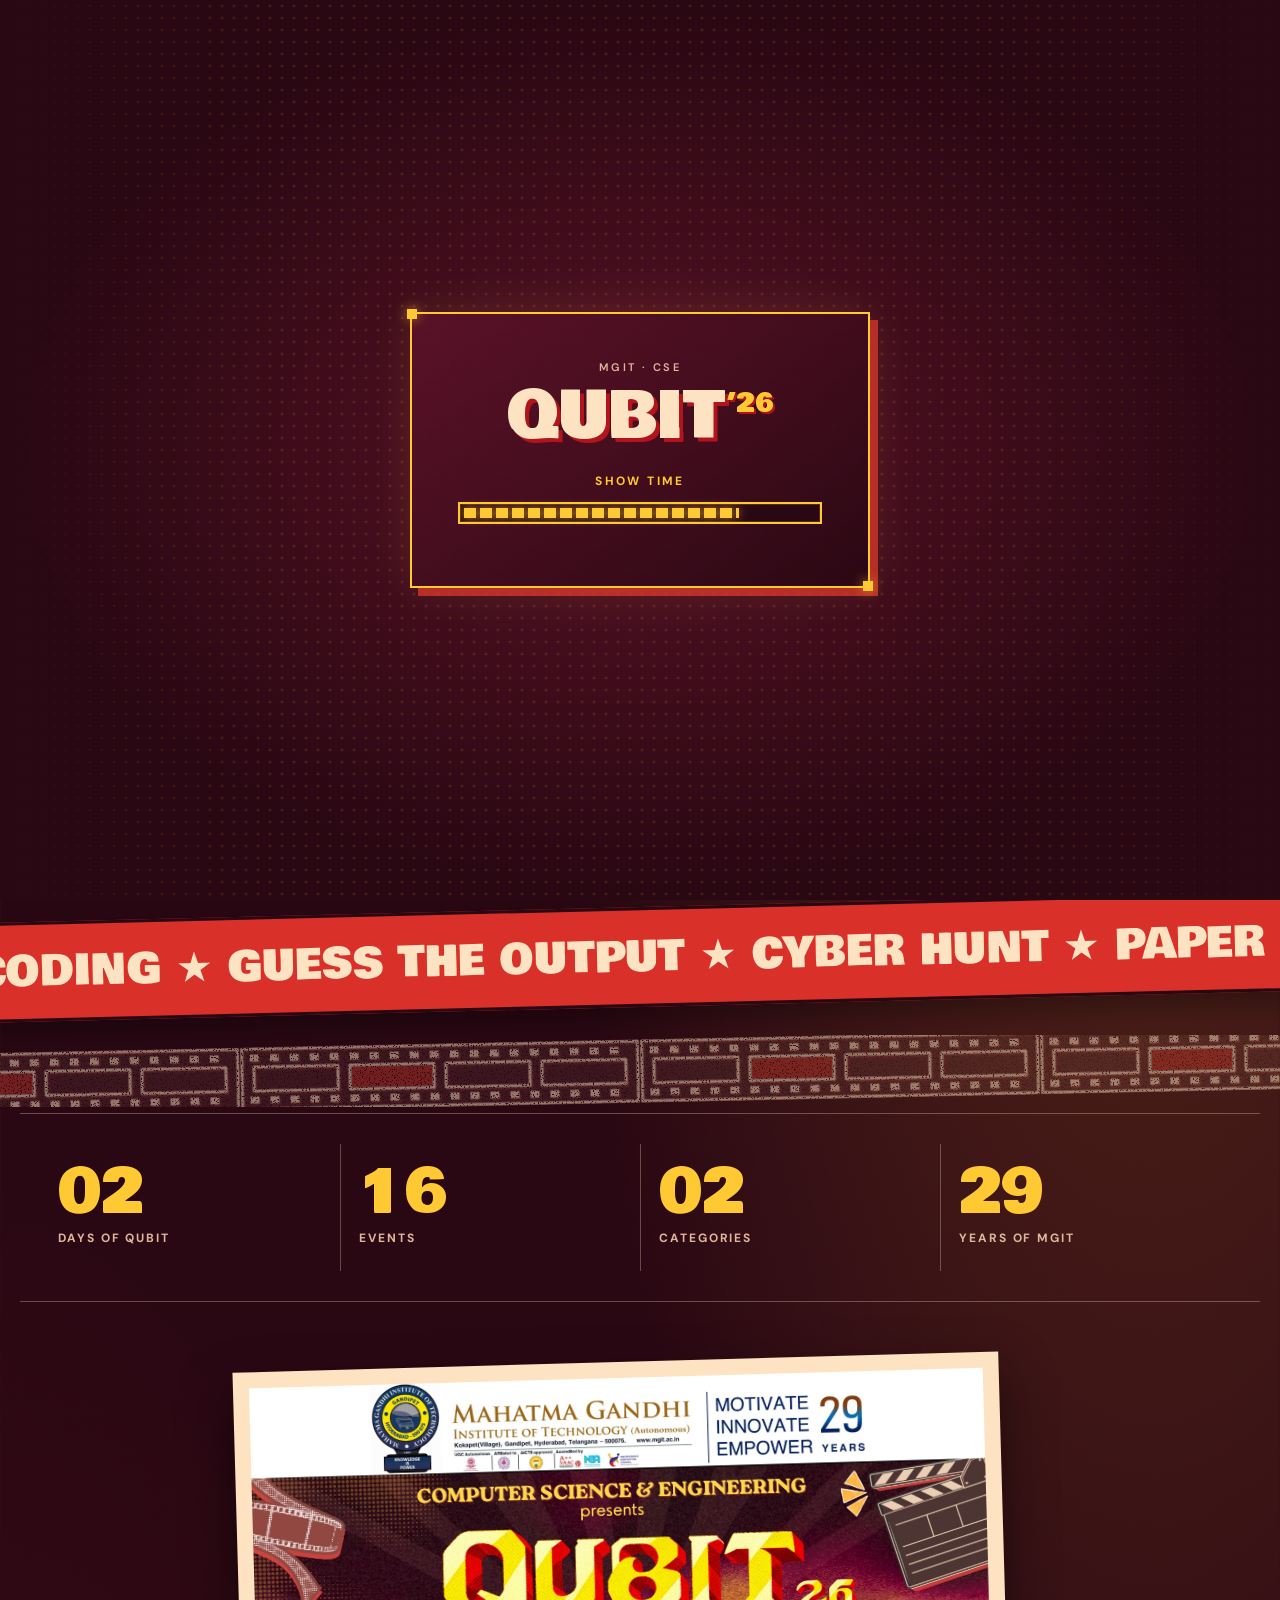
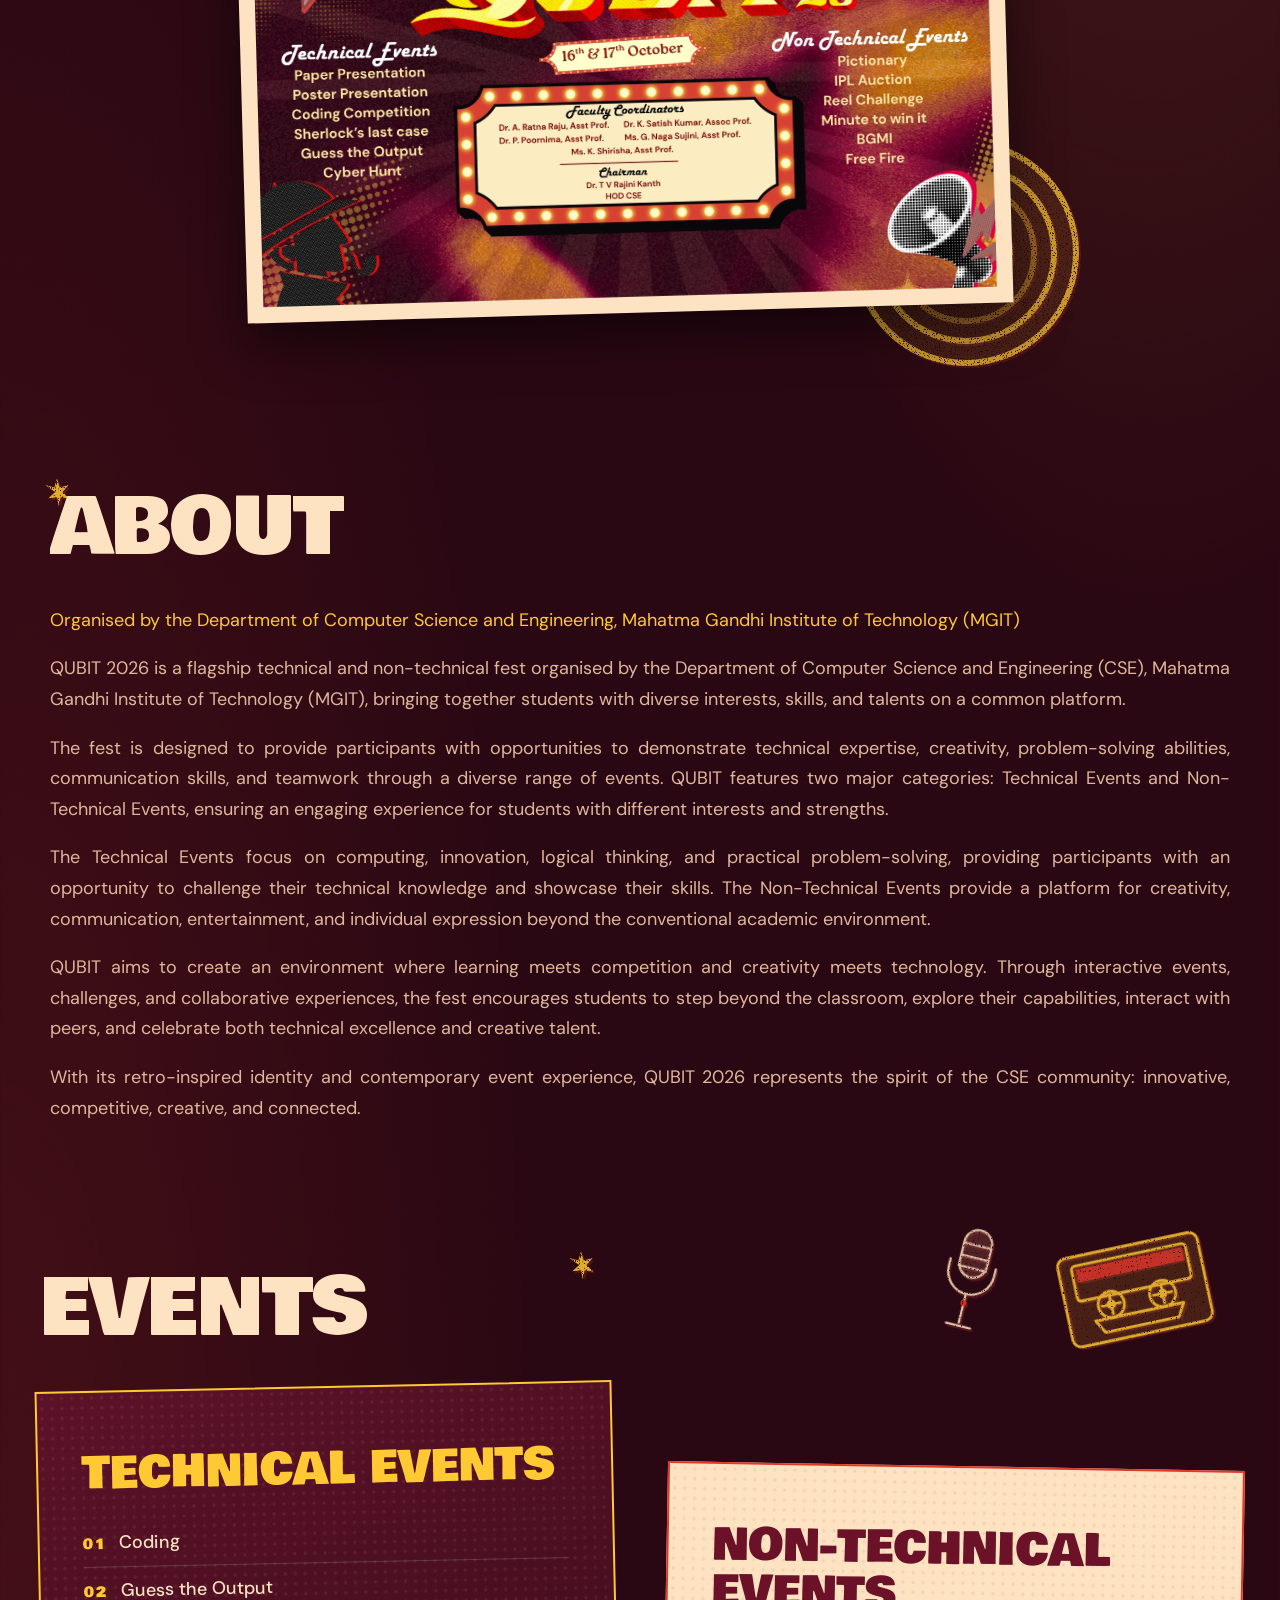
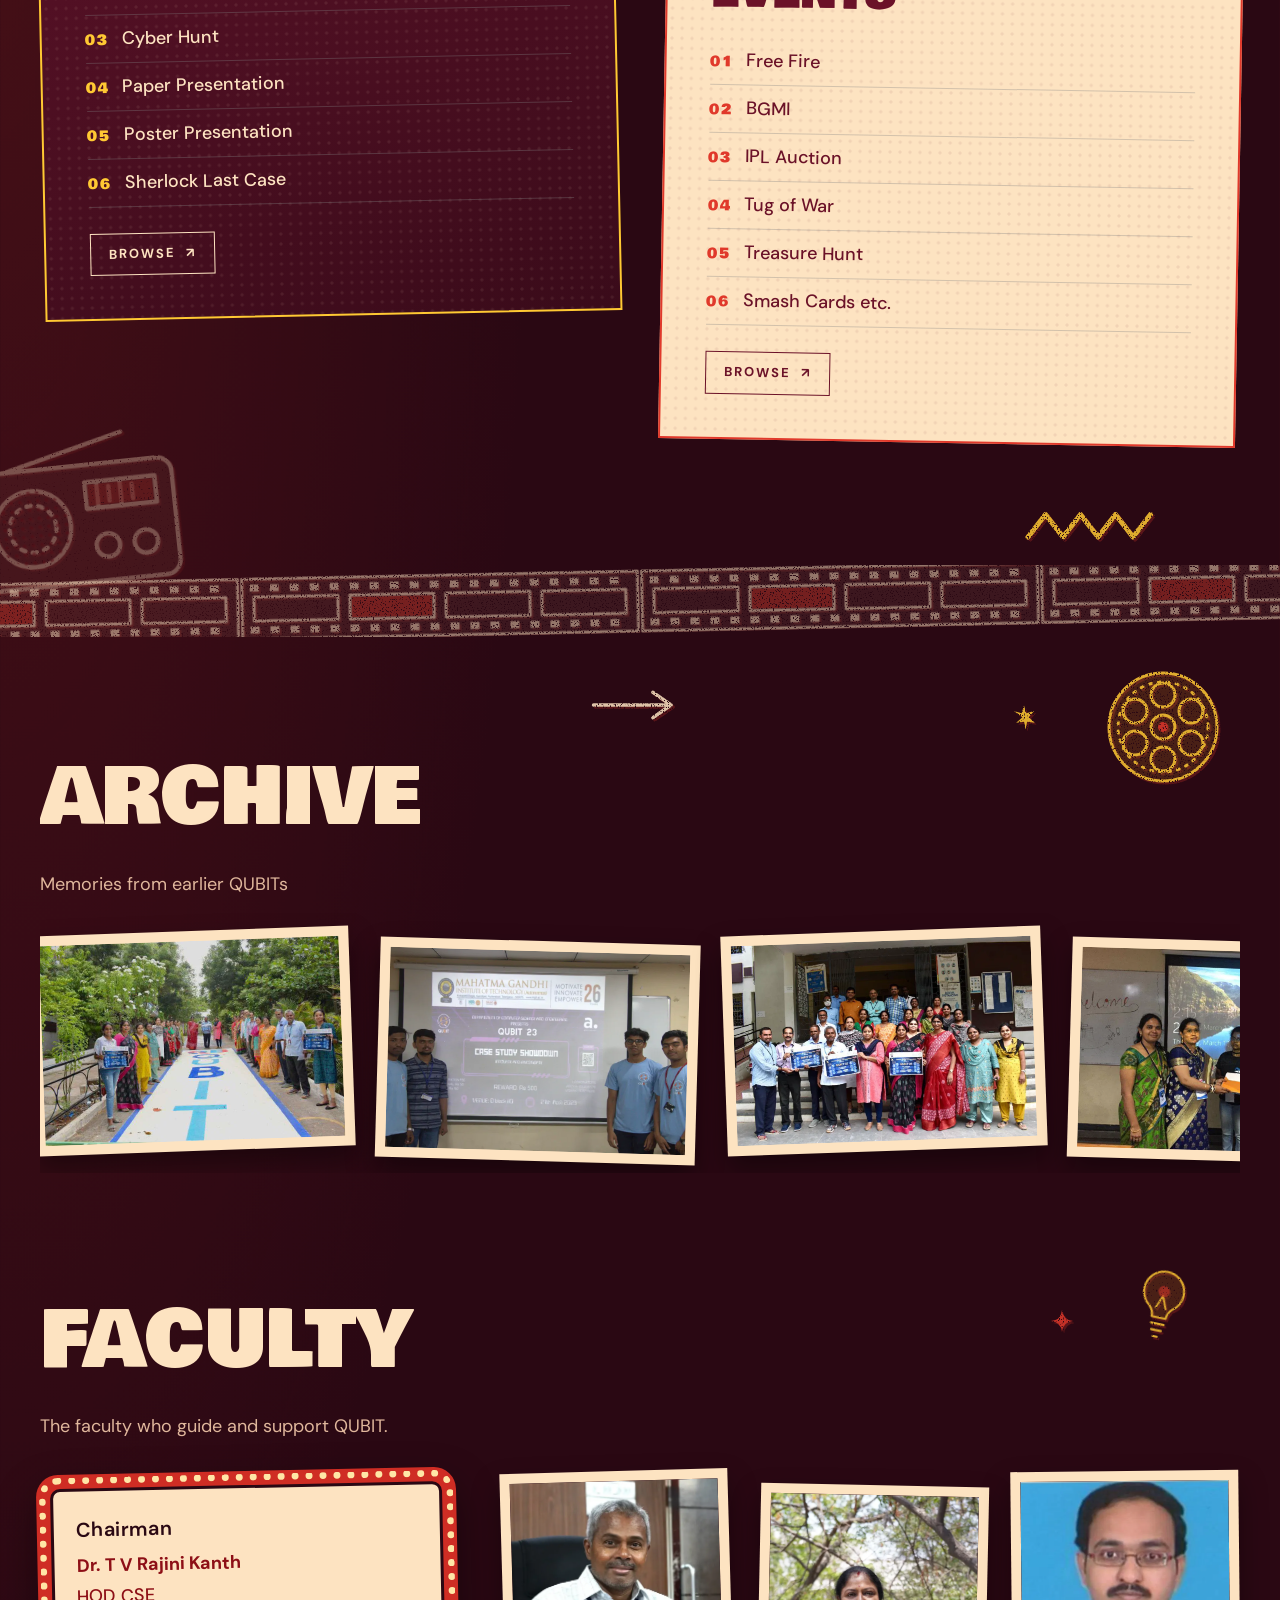
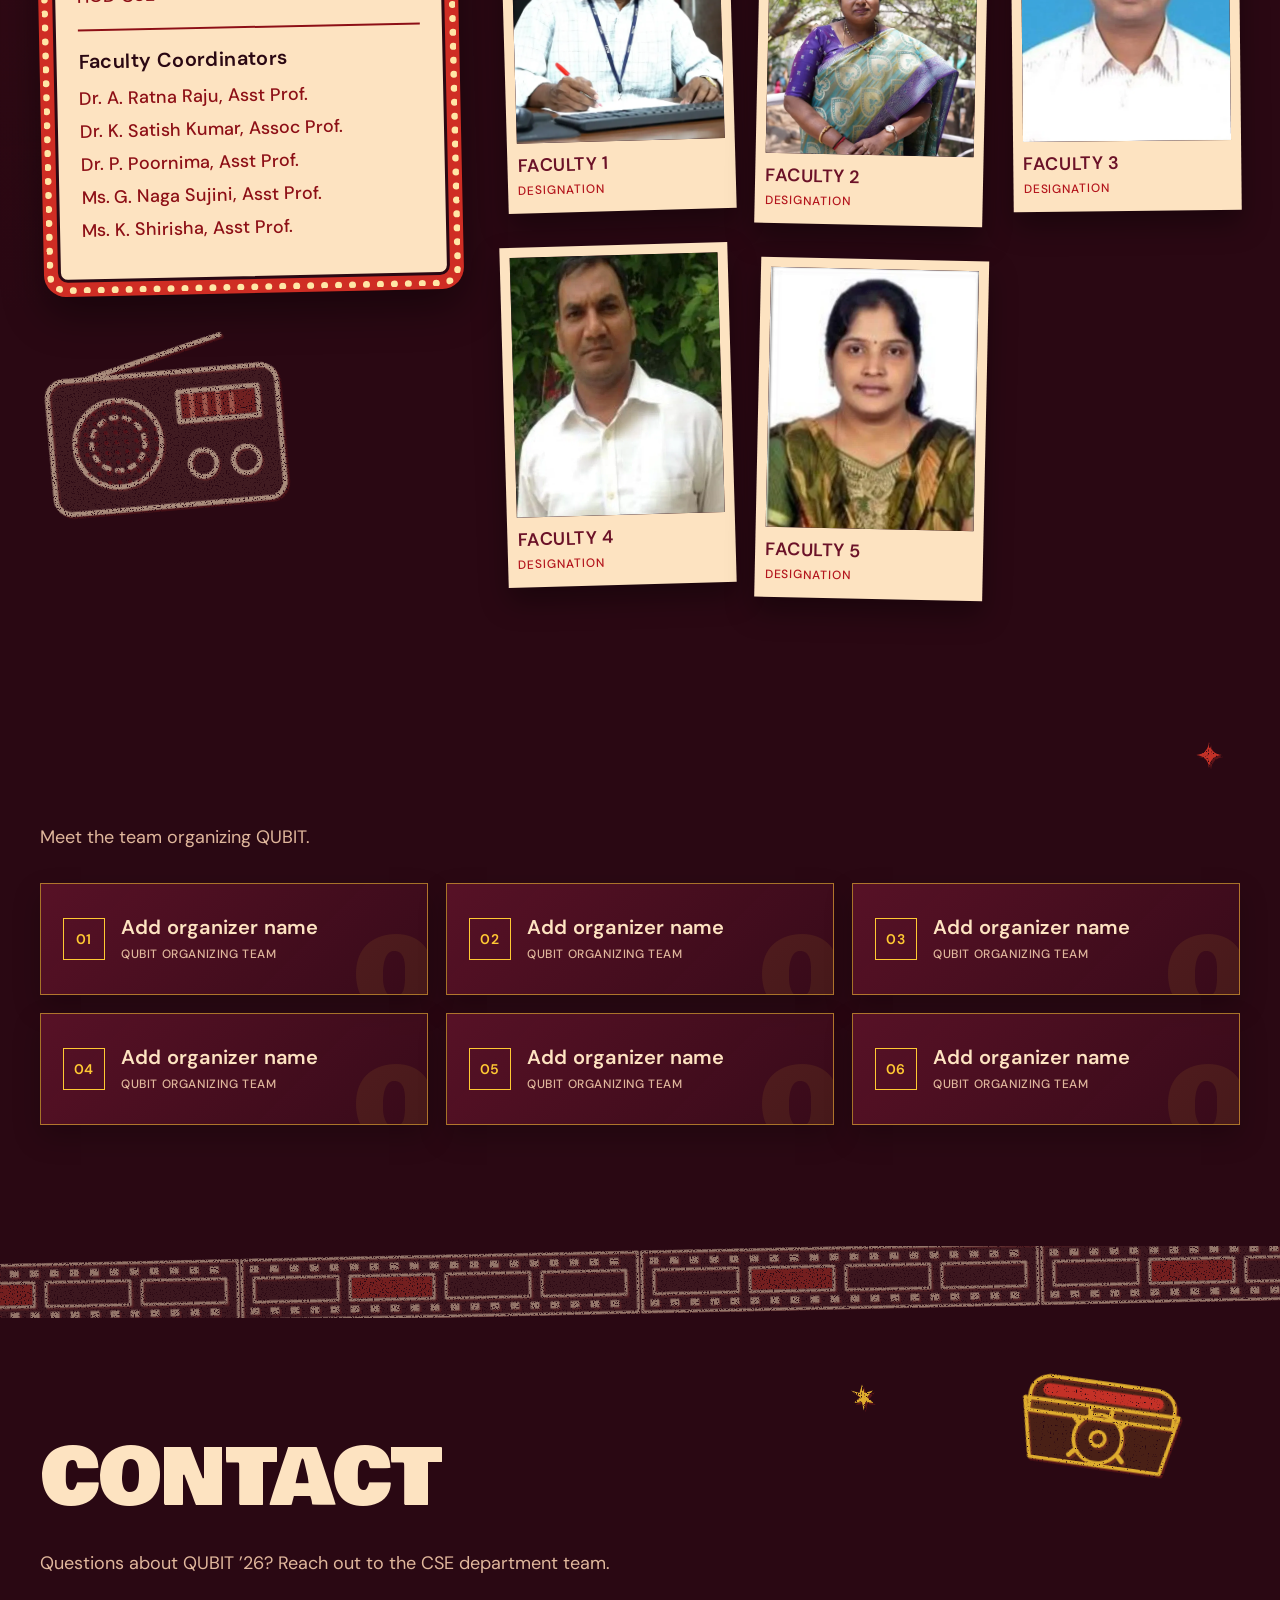
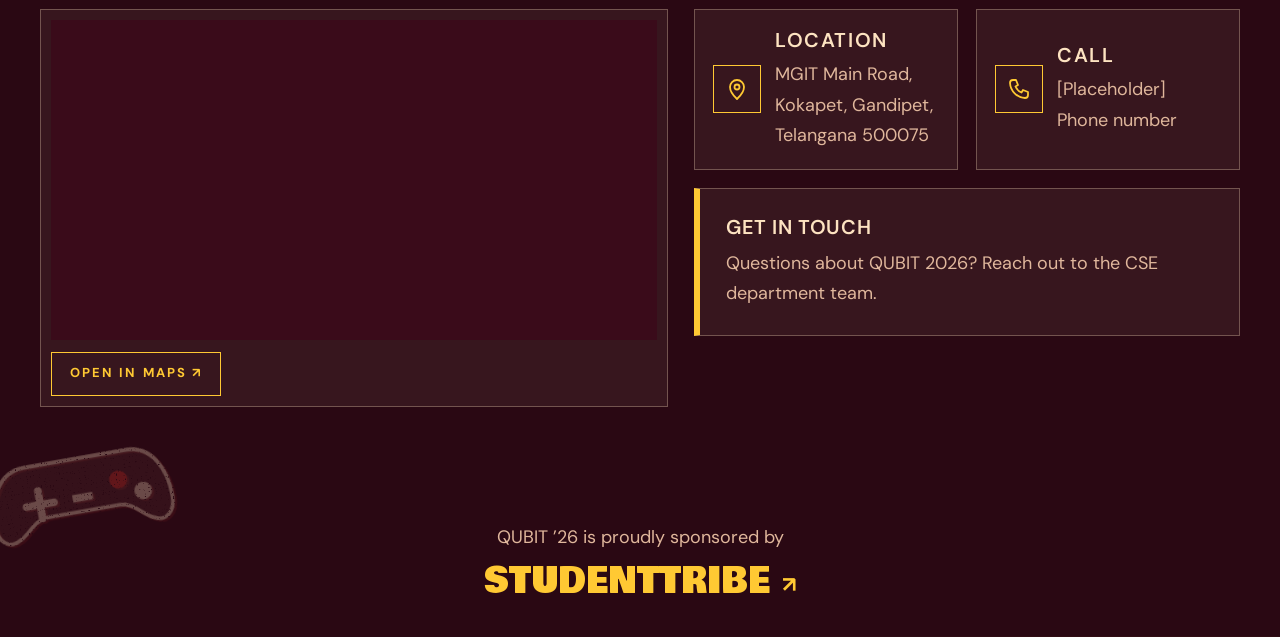
==== commit c70cf4b4: "Update QUBIT poster and logo" ====
--- a/source/index.html
+++ b/source/index.html
@@ -28,7 +28,7 @@
 <symbol id="zig" viewBox="0 0 120 30"><path class="l" d="M4 24l14-18 14 18 14-18 14 18 14-18 14 18 14-18" style="stroke-width:4"/></symbol>
 <symbol id="arr" viewBox="0 0 100 40"><path class="l" d="M4 20h86M70 6l20 14-20 14" style="stroke-width:4"/></symbol></defs></svg>
 <div id="boot"><div class="boot-panel"><p class="boot-kicker">MGIT · CSE</p><pre>QUBIT<sup>’26</sup></pre><p id="bootx" role="status">LOADING</p><div class="bar" role="progressbar" aria-label="Loading QUBIT ’26" aria-valuemin="0" aria-valuemax="100" aria-valuenow="0"><i id="bari"></i></div></div></div>
-<header><a class="logo" href="#home" aria-label="QUBIT home"><img src="logo.png" alt="QUBIT"></a>
+<header><a class="logo" href="#home" aria-label="QUBIT home"><img src="logo.jpeg" alt="QUBIT"></a>
 <nav id="nav"><a href="#home">Home</a><a href="#events">Events</a><a href="#gallery">Gallery</a><a href="#faculty">Faculty</a><a href="#coordinators">Coordinators</a><a href="#contact">Contact</a></nav>
 <button class="menu-btn" id="menuBtn" type="button" aria-label="Open menu" aria-expanded="false" aria-controls="menuPanel"><span></span><span></span><span></span></button>
 <div class="menu-panel" id="menuPanel"><a href="#home"><i>01</i>Home<b aria-hidden="true">→</b></a><a href="#events"><i>02</i>Events<b aria-hidden="true">→</b></a><a href="#gallery"><i>03</i>Gallery<b aria-hidden="true">→</b></a><a href="#faculty"><i>04</i>Faculty<b aria-hidden="true">→</b></a><a href="#coordinators"><i>05</i>Coordinators<b aria-hidden="true">→</b></a><a href="#contact"><i>06</i>Contact<b aria-hidden="true">→</b></a></div></header>
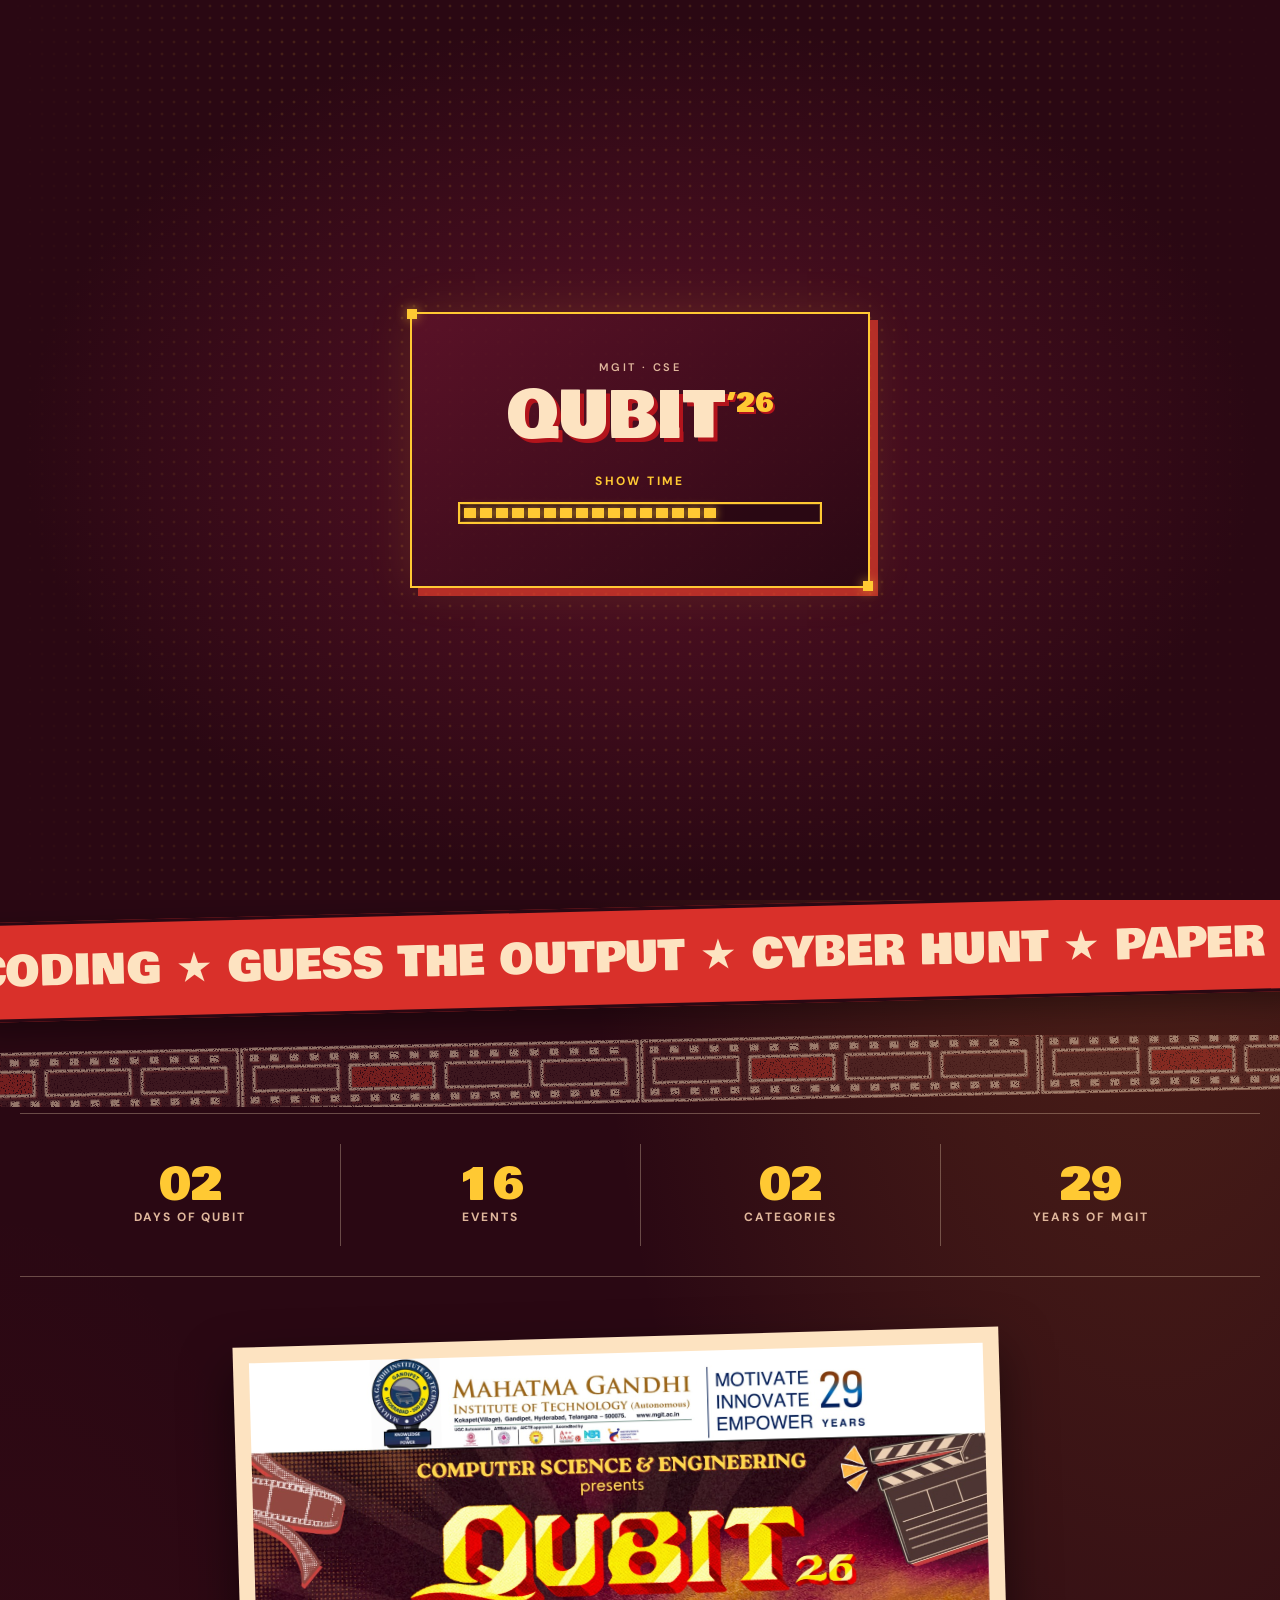
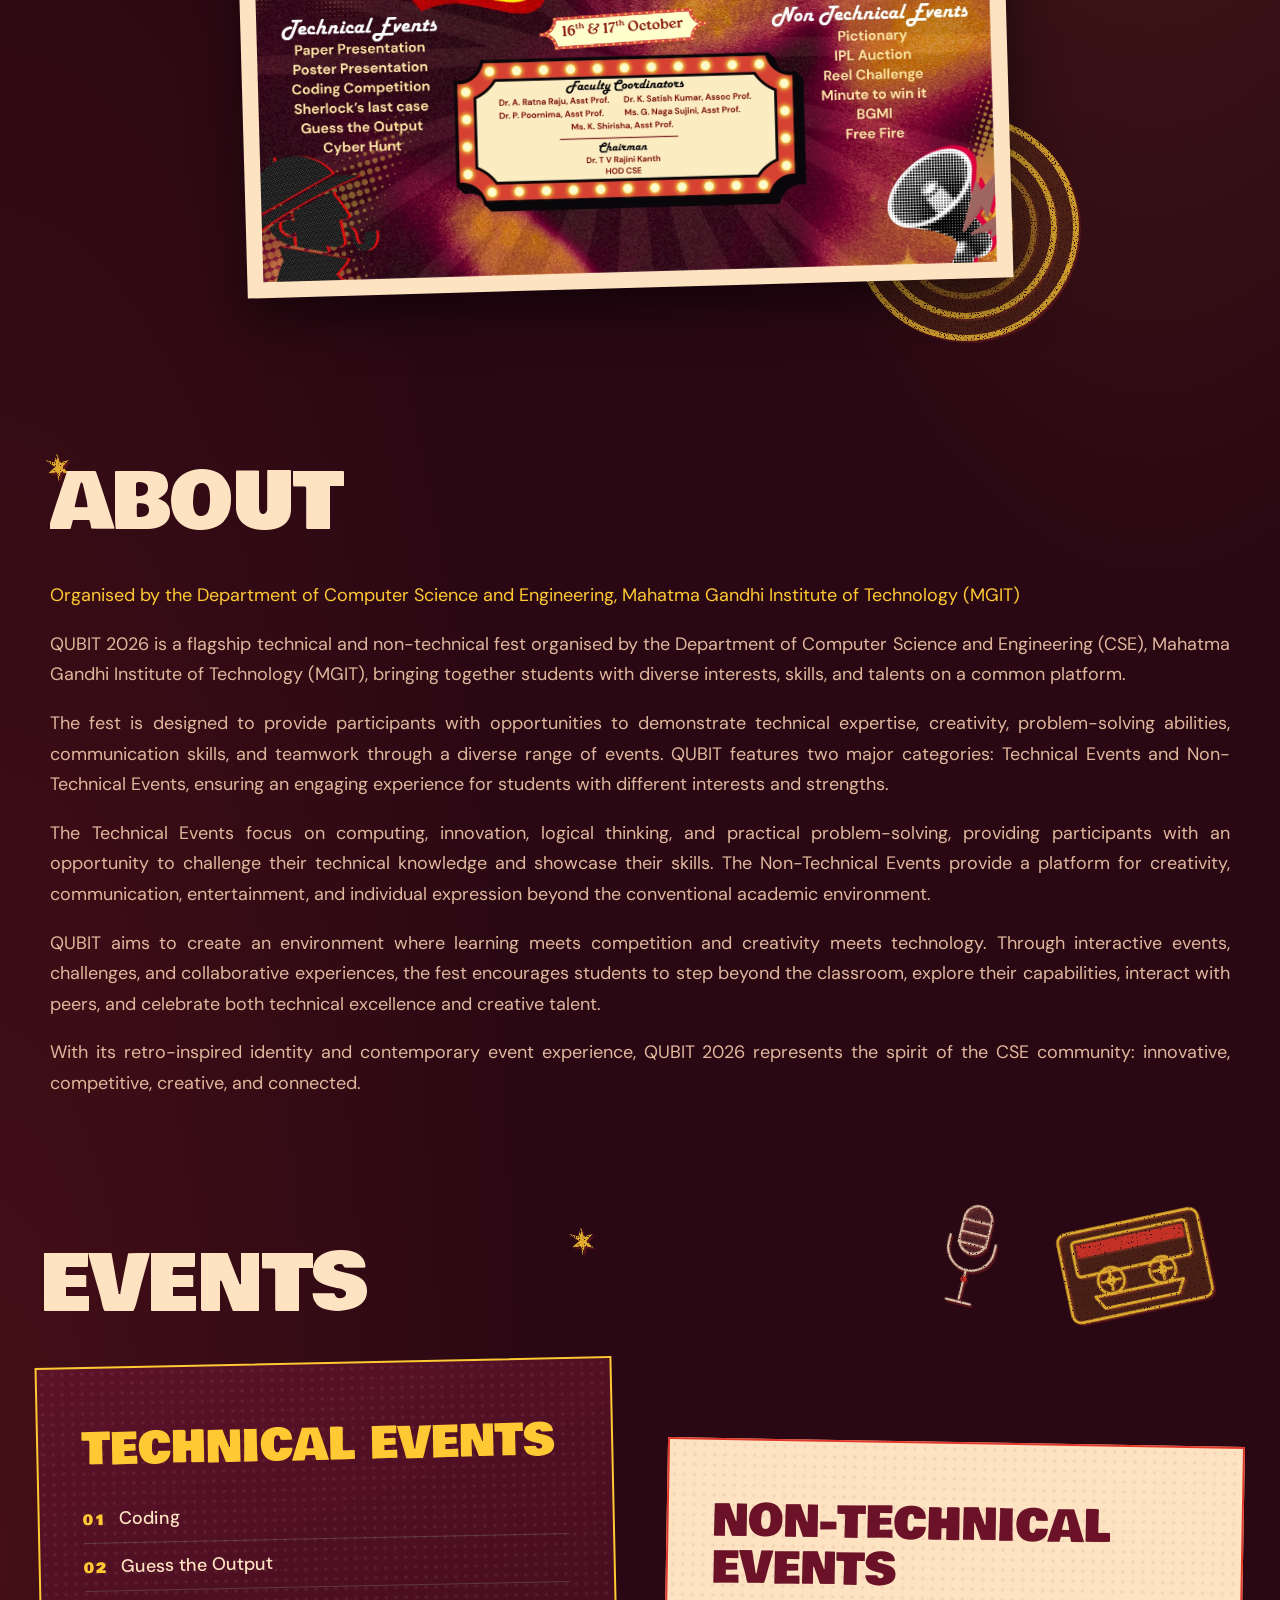
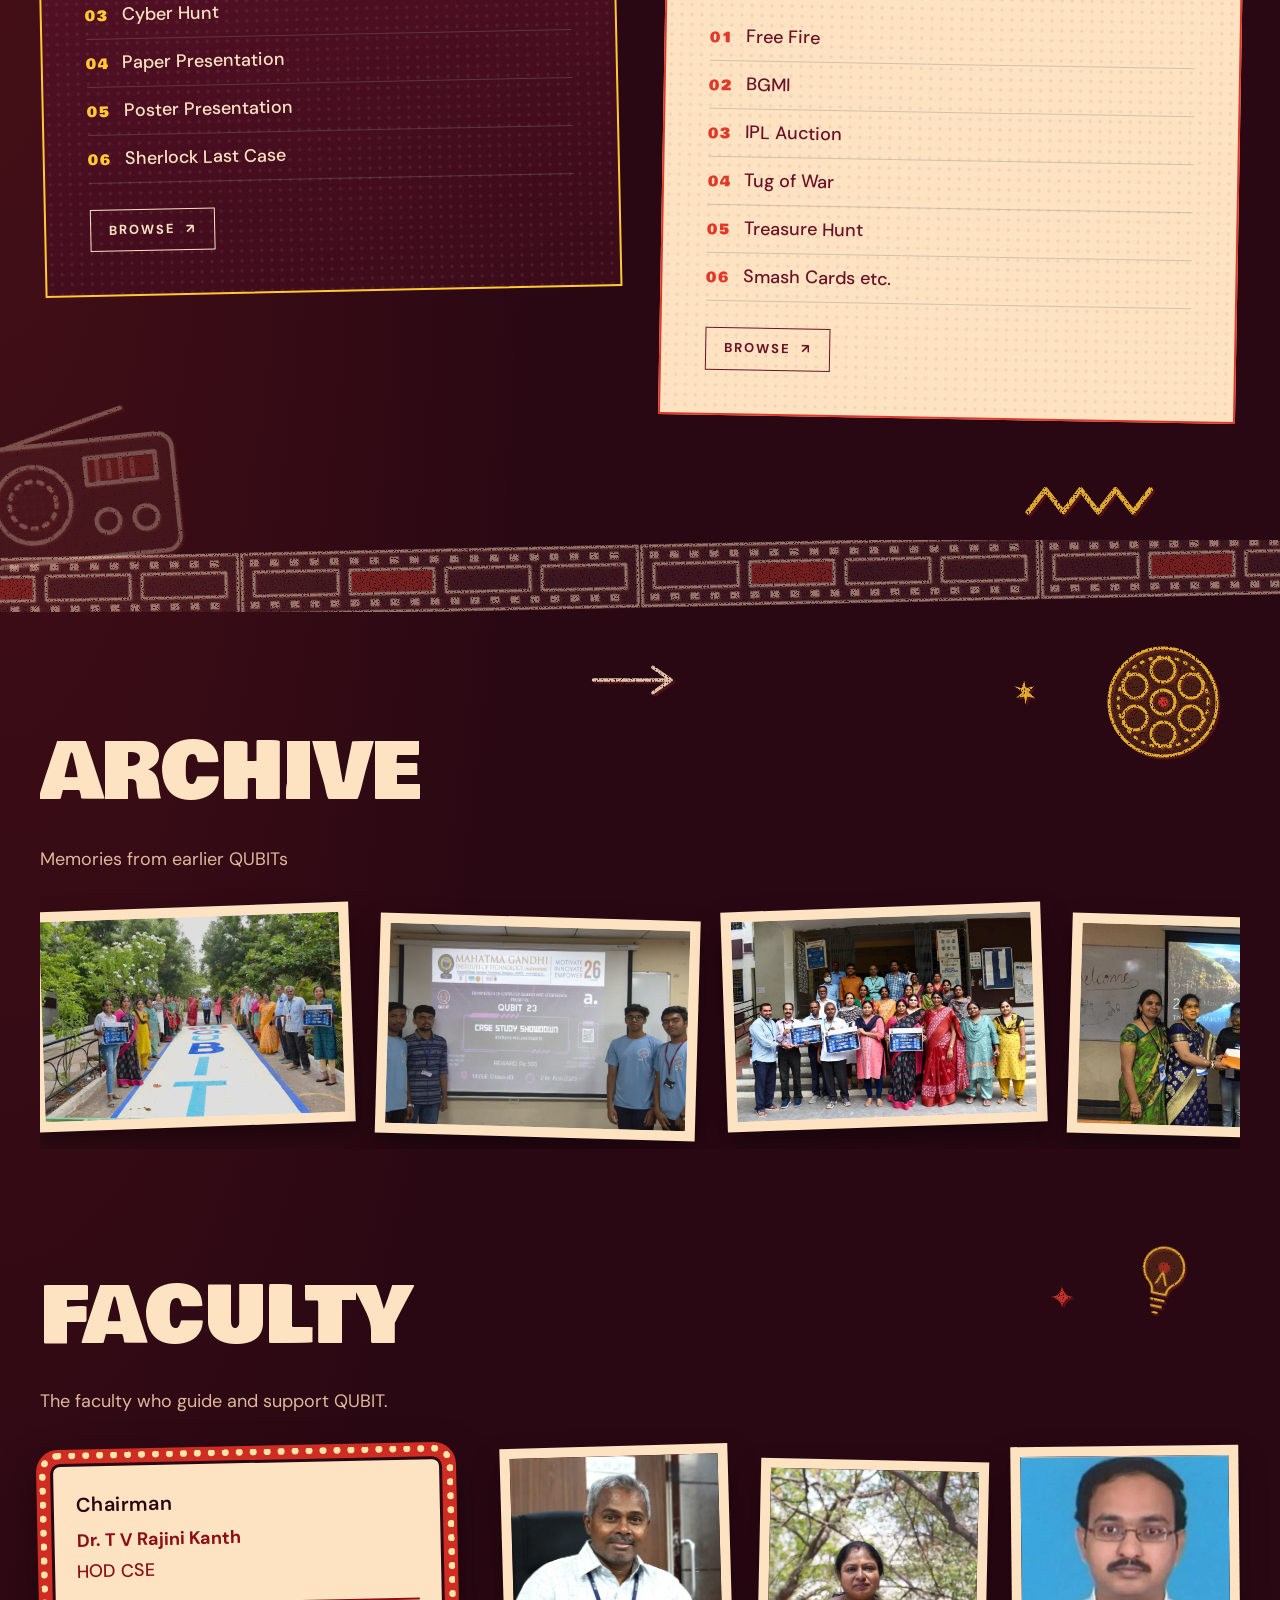
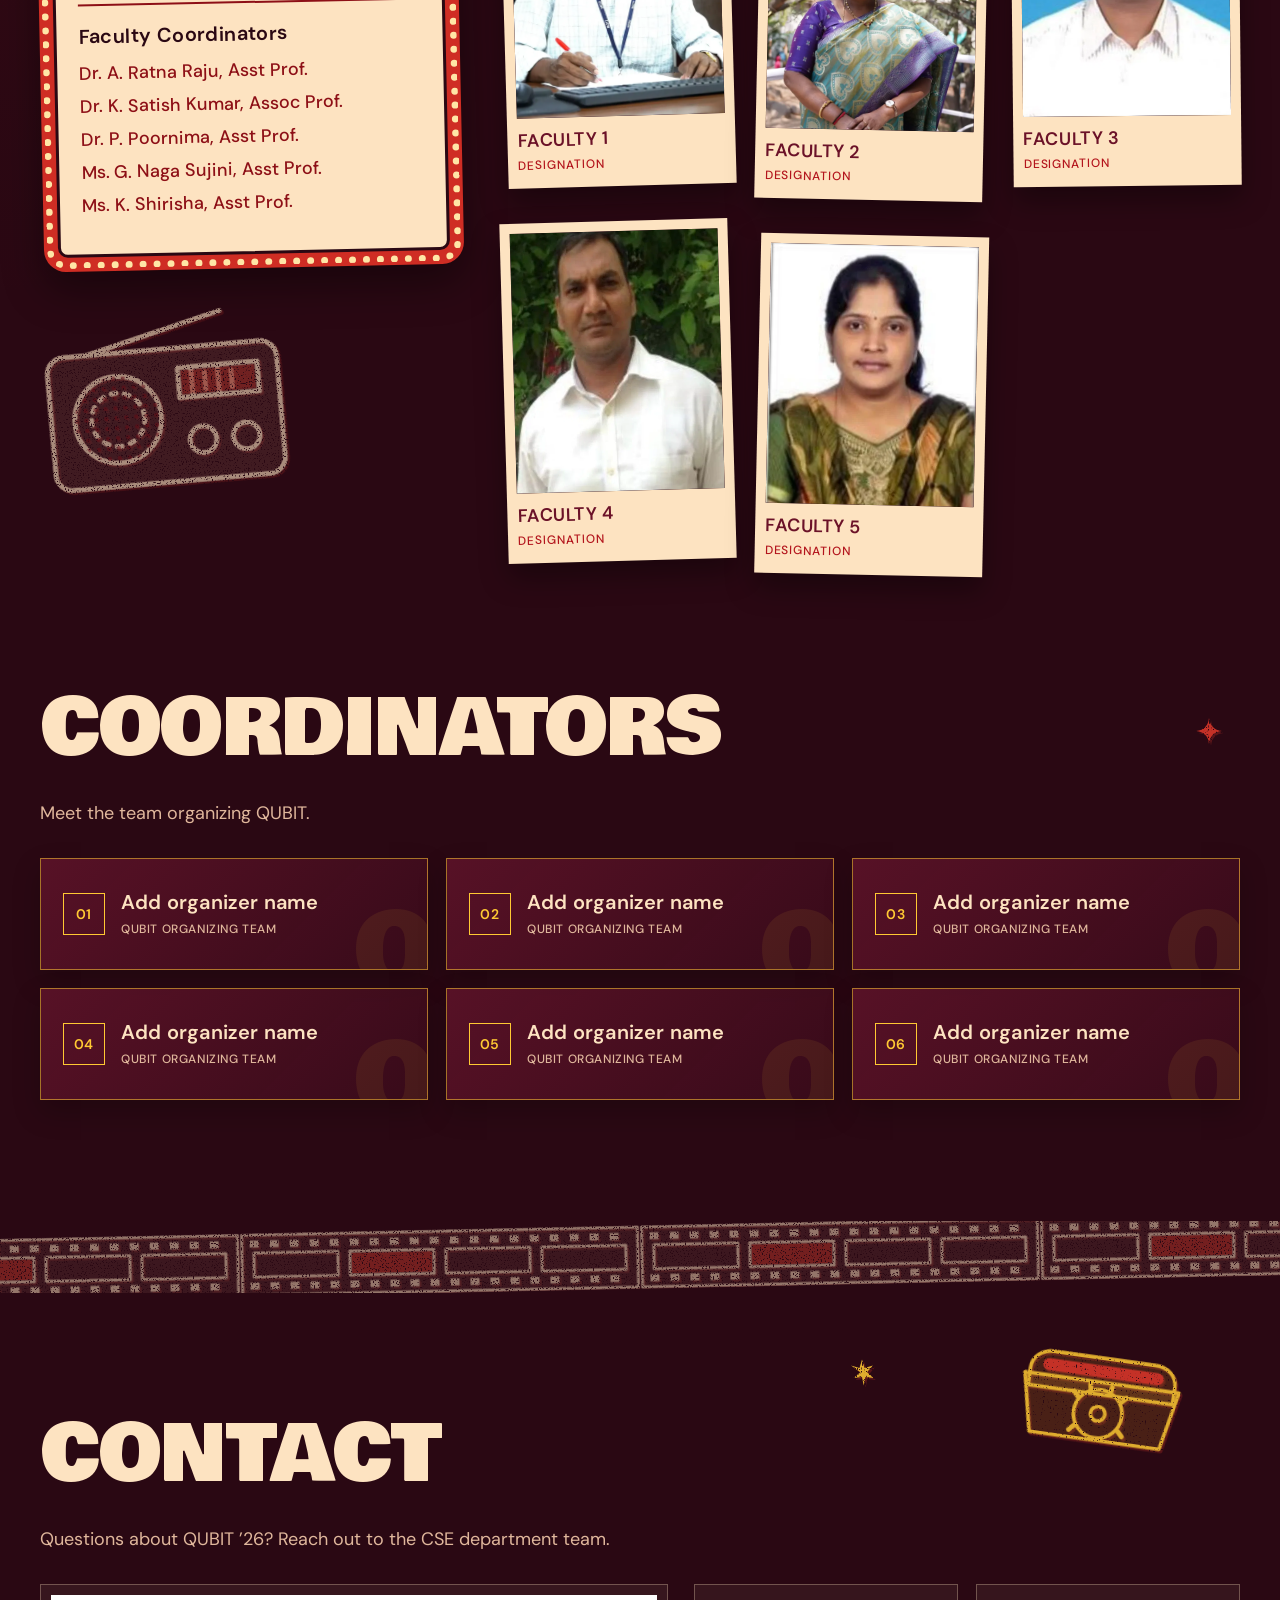
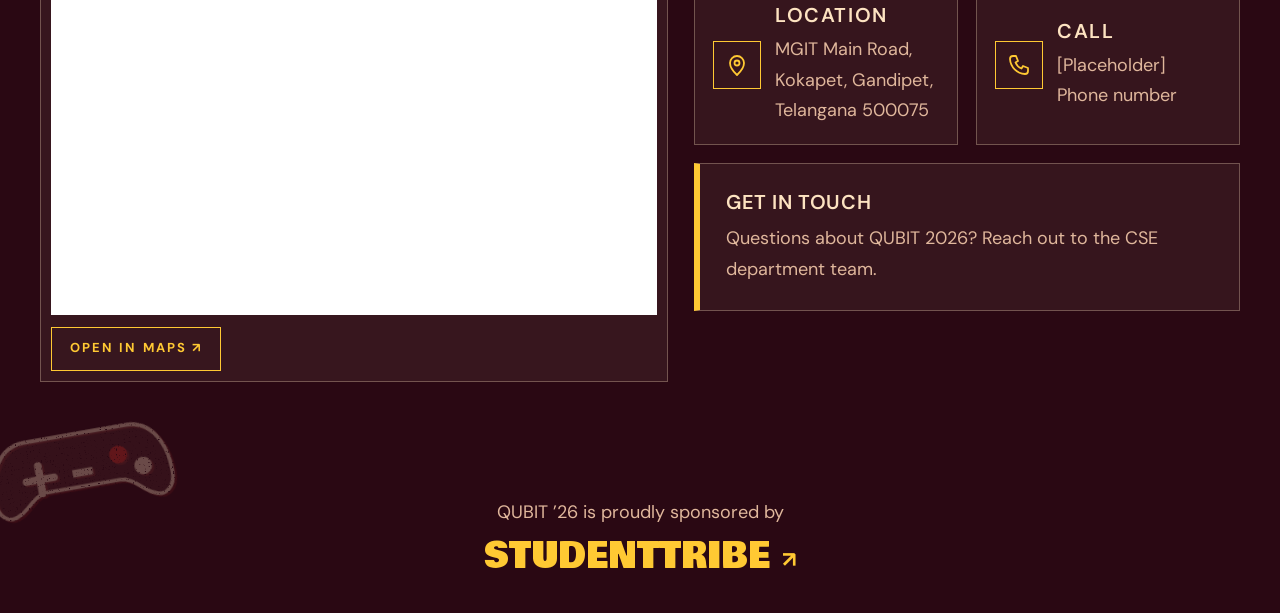
==== commit 9c687e1a: "Refine event details and mobile layout Co-authored-by: Copilot <223556219+Copilot@users.noreply.gith" ====
--- a/source/index.html
+++ b/source/index.html
@@ -3,6 +3,7 @@
 <meta name="viewport" content="width=device-width, initial-scale=1, viewport-fit=cover">
 <title>QUBIT ’26 · MGIT CSE</title>
 <meta name="theme-color" content="#2a0813">
+<link rel="preconnect" href="https://fonts.googleapis.com"><link rel="preconnect" href="https://fonts.gstatic.com" crossorigin>
 <link href="https://fonts.googleapis.com/css2?family=Bowlby+One&family=DM+Sans:wght@400;500;600;700&family=Lobster&display=swap" rel="stylesheet">
 <link rel="stylesheet" href="style.css"></head>
 <body>
--- a/source/style.css
+++ b/source/style.css
@@ -45,9 +45,9 @@
 .hero{position:relative;max-width:1280px;min-height:calc(100svh - 66px);display:grid;grid-template-columns:repeat(12,1fr);column-gap:16px;align-content:center;padding-block:40px 70px}
 .eyebrow{grid-column:1/-1;justify-self:center;width:100%;text-align:center;font:400 clamp(15px,2.4vw,26px)/1.1 var(--d);color:var(--ac);text-transform:uppercase}
 .eyebrow em{display:block;margin-top:6px;font:400 clamp(24px,3.6vw,40px) var(--s);text-transform:none;color:var(--ink)}
-.ttl{grid-column:1/-1;display:flex;align-items:flex-start;position:relative;z-index:2;margin:6px 0 0}
+.ttl{grid-column:1/-1;display:flex;align-items:flex-start;justify-content:center;position:relative;z-index:2;margin:6px 0 0}
 .q{font:400 clamp(92px,24vw,330px)/.84 var(--d);letter-spacing:-.02em;background:repeating-linear-gradient(115deg,#ffd43b 0 .09em,#fff1bf .09em .15em);-webkit-background-clip:text;background-clip:text;color:transparent;filter:drop-shadow(.025em .025em 0 #e0261c) drop-shadow(.05em .05em 0 #9d111a) drop-shadow(.075em .075em 0 #2a0610)}
-.yr{align-self:flex-start;margin:.06em 0 0 .04em;font:400 clamp(30px,6vw,78px)/.85 var(--d);color:#ffc933;text-shadow:3px 3px 0 #b3141c}
+.yr{align-self:flex-start;margin:.06em 0 0 clamp(12px,2vw,30px);font:400 clamp(30px,6vw,78px)/.85 var(--d);color:#ffc933;text-shadow:3px 3px 0 #b3141c}
 .ticket{grid-column:6/9;justify-self:center;margin-top:clamp(34px,4.5vw,62px);position:relative;z-index:3;text-align:center;padding:16px 46px;background:var(--cream);color:#8d0f16;border:4px dotted #e0392b;transform:rotate(-3deg);-webkit-mask:radial-gradient(circle 15px at 0 50%,#0000 98%,#000) left/51% 100% no-repeat,radial-gradient(circle 15px at 100% 50%,#0000 98%,#000) right/51% 100% no-repeat;mask:radial-gradient(circle 15px at 0 50%,#0000 98%,#000) left/51% 100% no-repeat,radial-gradient(circle 15px at 100% 50%,#0000 98%,#000) right/51% 100% no-repeat}
 .ticket small{display:block;font-size:11px;font-weight:700;letter-spacing:.3em;text-transform:uppercase}.ticket b{display:block;font:400 clamp(30px,4.4vw,56px)/1 var(--d);white-space:nowrap;letter-spacing:-.04em}.ticket b sup{font-size:.34em;vertical-align:super;line-height:0;margin:0 .04em;display:inline-block;letter-spacing:0}
 .hc{display:block;padding-top:18px;border-top:1px solid var(--line);margin-top:30px}
@@ -56,10 +56,10 @@
 .hc ul{margin:0 0 14px;padding:0;list-style:none;font-size:clamp(17px,1.9vw,22px);color:var(--mut)}.hc li{padding:2px 0}
 .hc:hover h2{color:var(--ac);translate:8px 0}
 .cd{grid-column:1/9;display:flex;gap:16px;margin-top:56px;flex-wrap:wrap}
-.cd div{position:relative;min-width:96px;padding:14px 16px 12px;border:1.5px solid rgba(255,201,51,.55);text-align:center;background:linear-gradient(145deg,rgba(255,201,51,.12),rgba(224,57,43,.08));box-shadow:0 0 14px rgba(255,201,51,.14),inset 0 0 12px rgba(255,201,51,.06)}
-.cd div:before{content:"";position:absolute;top:-4px;left:50%;width:5px;height:5px;border-radius:50%;background:#fff1bf;box-shadow:0 0 6px 2px rgba(255,201,51,.85);transform:translateX(-50%)}
-.cd b{display:block;font:400 clamp(36px,5vw,52px)/1 var(--d);color:var(--ac);text-shadow:0 0 12px rgba(255,201,51,.38)}.cd small{font-size:12px;font-weight:700;letter-spacing:.16em;text-transform:uppercase;color:var(--mut)}
-.cdmsg{font:400 30px var(--d);color:var(--ac);text-shadow:0 0 12px rgba(255,201,51,.4)}
+.cd div{position:relative;min-width:96px;padding:14px 16px 12px;border:1.5px solid rgba(255,201,51,.55);text-align:center;background:rgba(255,201,51,.06)}
+.cd div:before{content:none}
+.cd b{display:block;font:400 clamp(36px,5vw,52px)/1 var(--d);color:var(--ac)}.cd small{font-size:12px;font-weight:700;letter-spacing:.16em;text-transform:uppercase;color:var(--mut)}
+.cdmsg{font:400 30px var(--d);color:var(--ac)}
 .halftone{position:absolute;top:2%;right:-4%;width:min(38vw,440px);aspect-ratio:1;pointer-events:none;background:radial-gradient(circle,var(--ac) 1.6px,#0000 2.3px) 0 0/12px 12px;opacity:.3;-webkit-mask:radial-gradient(circle,#000 15%,#0000 70%);mask:radial-gradient(circle,#000 15%,#0000 70%)}
 .burst{display:none}@keyframes spin{to{transform:rotate(360deg)}}
 .band{overflow:hidden;background:#d9302a;color:#fde3c1;transform:rotate(-1.4deg) scale(1.04);margin:10px 0 30px;padding:14px 0;border-block:3px solid #2a0813;box-shadow:0 10px 30px rgba(0,0,0,.35)}
@@ -122,7 +122,7 @@
 .ib small{display:block;margin-bottom:4px;font-size:11px;font-weight:700;letter-spacing:.2em;text-transform:uppercase;color:var(--mut)}
 .prize{padding:20px 24px;border:2px solid var(--ac)}.prize p{margin:6px 0;font:400 26px var(--d);color:var(--ink)}
 .box{background:rgba(253,227,193,.06);border:1.5px solid var(--line)}
-.reg{display:inline-block;padding:16px 36px;background:#ffc933;color:#3d0a18;border:3px solid #2a0813;box-shadow:6px 6px 0 #e0392b;font:400 26px var(--d);text-transform:uppercase;transition:.2s}.reg:hover{translate:-2px -2px;box-shadow:9px 9px 0 #e0392b}.reg:active{translate:4px 4px;box-shadow:2px 2px 0 #e0392b}
+.reg{display:inline-block;padding:10px 24px;background:#ffc933;color:#3d0a18;border:3px solid #2a0813;box-shadow:4px 4px 0 #e0392b;font:400 18px var(--d);text-transform:uppercase;transition:.2s}.reg:hover{translate:-2px -2px;box-shadow:6px 6px 0 #e0392b}.reg:active{translate:2px 2px;box-shadow:2px 2px 0 #e0392b}
 /* archive */
 .archive-controls{margin:-6px 0 14px}.archive-note{display:block;max-width:60ch;color:var(--mut);font:400 17px/1.55 var(--b);letter-spacing:0;text-transform:none}
 .archive-viewport{overflow-x:auto;overscroll-behavior-inline:contain;scrollbar-width:thin;scrollbar-color:var(--ac2) #0000;padding:18px 8px 22px}
@@ -299,7 +299,7 @@
  .bigpost{max-width:100%}.sec{margin-top:30px;padding-top:18px}.sec h3{font-size:clamp(22px,7vw,32px)}
  .ib{grid-template-columns:1fr}.ib div{font-size:17px}
  .prize{padding:14px 16px}.prize p{font-size:clamp(18px,5.6vw,24px)}
- .reg{display:block;width:100%;text-align:center;padding:15px 18px;font-size:clamp(20px,6vw,26px);box-shadow:5px 5px 0 #e0392b}
+ .reg{display:block;width:100%;text-align:center;padding:10px 16px;font-size:clamp(16px,4.6vw,18px);box-shadow:4px 4px 0 #e0392b}
  .poster-dialog{max-width:94vw;width:94vw;padding:8px}
  /* decorations never push layout */
  .tvh{right:-8%!important;width:44vw!important}
@@ -417,10 +417,11 @@
  .cd{display:block;margin-top:30px}
  .cd .cdbox{display:flex;width:100%;justify-content:space-between;gap:2px;padding:14px clamp(8px,3vw,16px) 10px}
  .cd .cu{flex:1 1 0;min-width:0}
- .cd .cu b{font-size:clamp(24px,8.6vw,38px)}
+ .cd .cu b{font-size:clamp(18px,6vw,24px)}
  .cd .cu small{font-size:clamp(8.5px,2.5vw,11px);letter-spacing:.06em;margin-top:5px}
- .cd .cc{font-size:clamp(20px,6.6vw,30px);padding-top:.16em;flex:none}
-}
+ .cd .cc{font-size:clamp(16px,4.8vw,20px);padding-top:.16em;flex:none;text-shadow:none}
+}
+@media(max-width:819px){.cd .cdbox{width:min(100%,66vw);margin-inline:auto}}
 
 /* 4) tape recorder decoration (Home hero) */
 .rec-h{z-index:-1}
@@ -455,3 +456,17 @@
 
 /* ---------- stats numbers: smaller on phones too ---------- */
 @media(max-width:700px){.stats b{font-size:clamp(30px,10.5vw,46px);line-height:1}.stats div{padding:14px 12px}}
+
+/* loader: keep the QUBIT ’26 panel hidden until its fonts are ready, so the title never visibly changes size */
+#boot .boot-panel{opacity:0}
+#boot.ready .boot-panel{opacity:1;transition:opacity .35s ease}
+
+/* back button: compact */
+.back{gap:6px;margin-bottom:16px;padding:6px 12px;min-height:34px;font-size:12px;letter-spacing:.1em;box-shadow:2px 2px 0 rgba(224,57,43,.65)}
+.back:hover{box-shadow:3px 3px 0 rgba(224,57,43,.65)}
+
+/* stats: centre numbers + labels between the divider lines, smaller numbers */
+.stats div{display:flex;flex-direction:column;align-items:center;justify-content:center;text-align:center}
+.stats b{font-size:clamp(28px,3.4vw,50px);line-height:1}
+.stats small{display:block;text-align:center}
+@media(max-width:700px){.stats b{font-size:clamp(26px,8.5vw,38px)}}
